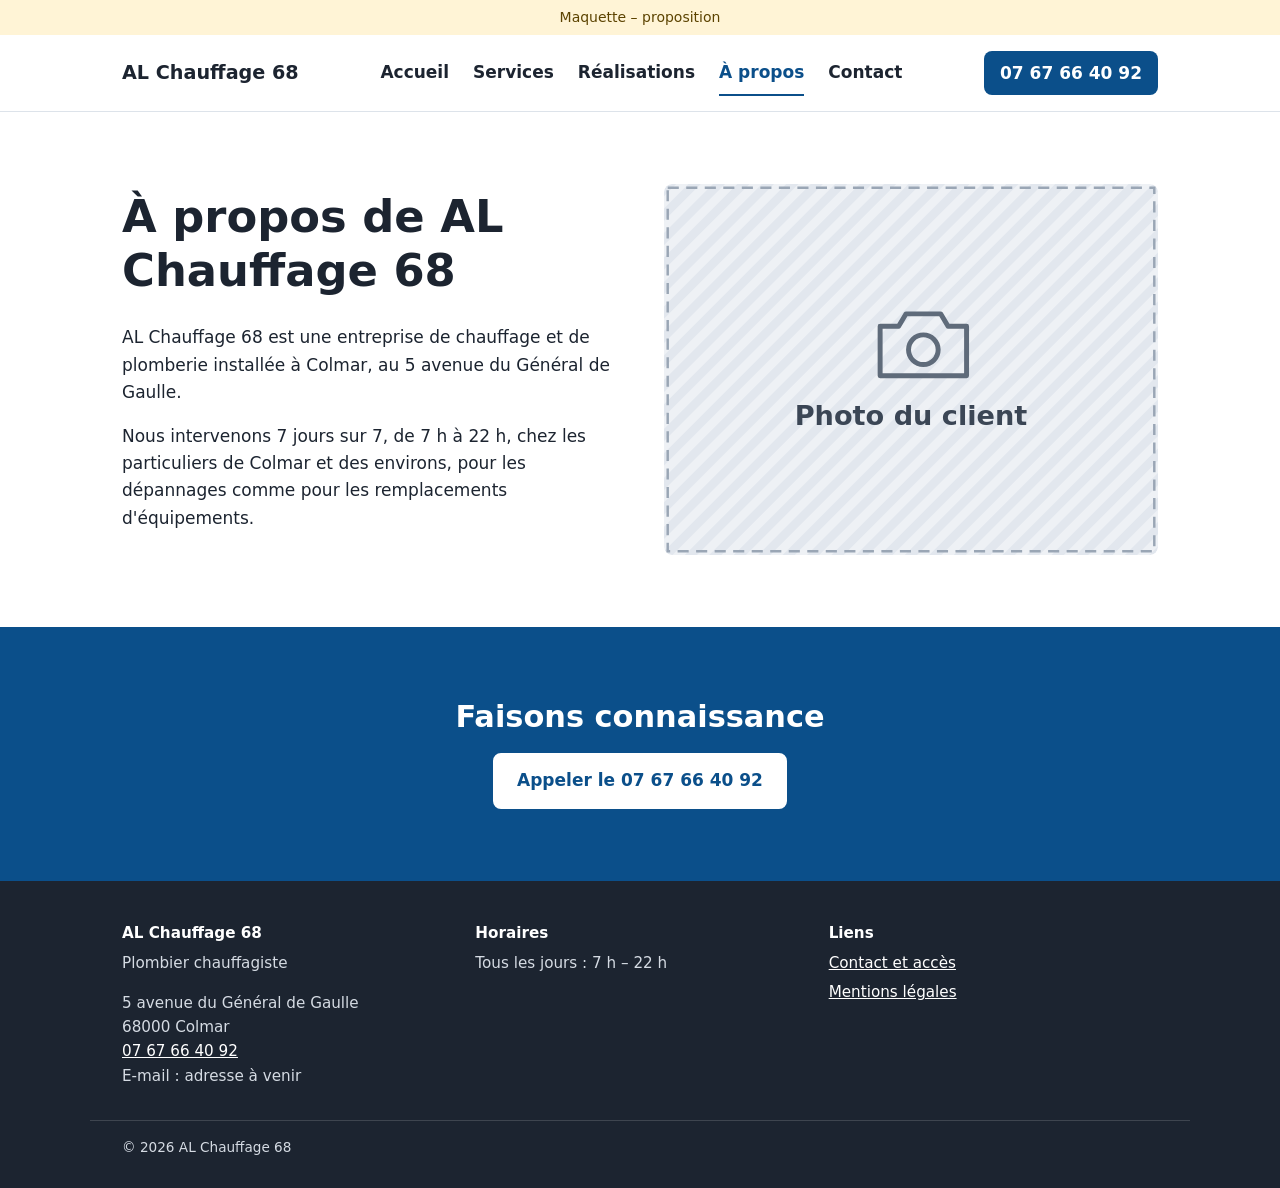
==== a-propos.html @ 12c37619 "Bouton devis par SMS" ====
<!DOCTYPE html>
<!--
  GABARIT DE BASE : la "coquille" commune à toutes les pages.

  generer.py remplace chaque variable écrite entre doubles accolades
  par la valeur du client (lue dans client.json), et insère le contenu
  propre à chaque page à la place de la variable "contenu".

  Attention : n'écris jamais de doubles accolades dans un commentaire,
  generer.py les remplacerait aussi.

  Les variables qui contiennent du HTML déjà prêt (menu, JSON-LD, contenu…)
  sont fabriquées par generer.py. Les autres sont du texte simple.
-->
<html lang="fr">
<head>
  <meta charset="utf-8">
  <meta name="viewport" content="width=device-width, initial-scale=1">

  <!-- Référencement : un titre et une description propres à chaque page -->
  <title>À propos – AL Chauffage 68, plombier chauffagiste à Colmar</title>
  <meta name="description" content="Découvrez AL Chauffage 68, plombier chauffagiste à Colmar : notre histoire, notre savoir-faire.">
  <!-- "index, follow" pour un vrai site, "noindex, nofollow" pour une maquette -->
  <meta name="robots" content="noindex, nofollow">
  <link rel="canonical" href="https://sneaqix.github.io/maquette-al-chauffage-68/a-propos.html">

  <!-- Open Graph : l'aperçu affiché quand on partage le lien (WhatsApp, Facebook…) -->
  <meta property="og:type" content="website">
  <meta property="og:locale" content="fr_FR">
  <meta property="og:site_name" content="AL Chauffage 68">
  <meta property="og:title" content="À propos – AL Chauffage 68, plombier chauffagiste à Colmar">
  <meta property="og:description" content="Découvrez AL Chauffage 68, plombier chauffagiste à Colmar : notre histoire, notre savoir-faire.">
  <meta property="og:url" content="https://sneaqix.github.io/maquette-al-chauffage-68/a-propos.html">
  <!-- Image de partage (JPG ou PNG) : absente si le client n'a pas encore de photo -->
  

  <meta name="theme-color" content="#0b4f8a">
  <link rel="icon" href="assets/img/favicon.svg" type="image/svg+xml">
  <!-- ?v=... : empreinte du fichier calculée par generer.py. Elle change dès que
       le fichier change, ce qui oblige le navigateur à recharger la nouvelle
       version au lieu de garder l'ancienne en mémoire (cache). -->
  <link rel="stylesheet" href="assets/css/style.css?v=5c63d22f">

  <!-- Les couleurs du client : elles remplacent celles par défaut de style.css -->
  <style>
    :root {
      --couleur-principale: #0b4f8a;
      --couleur-accent: #e8a317;
    }
  </style>

  <!-- Données structurées LocalBusiness : aident Google à comprendre
       qui est l'entreprise, où elle est et quand elle est ouverte -->
  <script type="application/ld+json">
{
  "@context": "https://schema.org",
  "@type": "Plumber",
  "@id": "https://sneaqix.github.io/maquette-al-chauffage-68/#entreprise",
  "name": "AL Chauffage 68",
  "description": "Dépannage plomberie, chauffe-eau et chauffage à Colmar, 7 jours sur 7 de 7 h à 22 h.",
  "url": "https://sneaqix.github.io/maquette-al-chauffage-68/",
  "telephone": "+33767664092",
  "address": {
    "@type": "PostalAddress",
    "streetAddress": "5 avenue du Général de Gaulle",
    "postalCode": "68000",
    "addressLocality": "Colmar",
    "addressCountry": "FR"
  },
  "openingHoursSpecification": [
    {
      "@type": "OpeningHoursSpecification",
      "dayOfWeek": [
        "Monday",
        "Tuesday",
        "Wednesday",
        "Thursday",
        "Friday",
        "Saturday",
        "Sunday"
      ],
      "opens": "07:00",
      "closes": "22:00"
    }
  ],
  "areaServed": [
    {
      "@type": "City",
      "name": "Colmar"
    },
    {
      "@type": "City",
      "name": "Horbourg-Wihr"
    },
    {
      "@type": "City",
      "name": "Wintzenheim"
    },
    {
      "@type": "City",
      "name": "Ingersheim"
    },
    {
      "@type": "City",
      "name": "Turckheim"
    },
    {
      "@type": "City",
      "name": "Sainte-Croix-en-Plaine"
    }
  ],
  "sameAs": [
    "https://maps.app.goo.gl/vkjFC9P3EUq2Zqzq7"
  ]
}
</script>

  <!-- Signale tout de suite au CSS que le JavaScript fonctionne (classe "js"),
       pour que le menu mobile soit replié dès l'affichage, sans clignotement -->
  <script>document.documentElement.classList.add('js');</script>
  <!-- defer : le script s'exécute une fois la page lue, sans la ralentir -->
  <script src="assets/js/main.js?v=c23f1b2f" defer></script>
</head>
<body>
  <!-- Lien d'évitement : permet aux utilisateurs de clavier ou de lecteur
       d'écran de sauter directement au contenu -->
  <a class="lien-evitement" href="#contenu">Aller au contenu</a>

  <!-- Bandeau "Maquette – proposition" (vide sur un vrai site) -->
  <p class="bandeau-maquette">Maquette – proposition</p>

  <header class="entete">
    <div class="conteneur entete__ligne">
      <a class="logo" href="index.html">AL Chauffage 68</a>

      <!-- Bouton ☰ du menu mobile. Affiché seulement si le JS fonctionne
           (voir ".js .menu-bouton" dans style.css) : sans JS, le menu reste
           simplement affiché en entier. -->
      <button class="menu-bouton" type="button" aria-expanded="false"
              aria-controls="menu">
        <span class="menu-bouton__icone" aria-hidden="true"></span>
        <span class="menu-bouton__texte">Menu</span>
      </button>

      <nav class="menu" id="menu" aria-label="Menu principal">
        <ul class="menu__liste">
<li><a class="menu__lien" href="index.html">Accueil</a></li>
<li><a class="menu__lien" href="services.html">Services</a></li>
<li><a class="menu__lien" href="realisations.html">Réalisations</a></li>
<li><a class="menu__lien" href="a-propos.html" aria-current="page">À propos</a></li>
<li><a class="menu__lien" href="contact.html">Contact</a></li>
</ul>
      </nav>

      <!-- Téléphone dans l'en-tête : visible sur grand écran -->
      <a class="entete__tel" href="tel:+33767664092">07 67 66 40 92</a>
    </div>
  </header>

  <main id="contenu">
    <!--
  PAGE À PROPOS (devient a-propos.html)
  La variable "a_propos_texte" : les paragraphes de présentation, fabriqués par
  generer.py à partir de la liste "a_propos" de client.json.
-->
<section class="section">
  <div class="conteneur a-propos__grille">
    <div>
      <h1>À propos de AL Chauffage 68</h1>
      <p>AL Chauffage 68 est une entreprise de chauffage et de plomberie installée à Colmar, au 5 avenue du Général de Gaulle.</p>
<p>Nous intervenons 7 jours sur 7, de 7 h à 22 h, chez les particuliers de Colmar et des environs, pour les dépannages comme pour les remplacements d&#x27;équipements.</p>
    </div>
    <div class="a-propos__photo">
      <figure class="photo-attente"><img class="photo" src="assets/img/attente.svg" alt="Image d'attente : L&#x27;équipe d&#x27;AL Chauffage 68 devant son véhicule" loading="lazy"></figure>
    </div>
  </div>
</section>

<section class="section section--appel">
  <div class="conteneur">
    <h2>Faisons connaissance</h2>
    <a class="bouton bouton--inverse" href="tel:+33767664092">Appeler le 07 67 66 40 92</a>
  </div>
</section>

  </main>

  <footer class="pied">
    <div class="conteneur pied__grille">
      <!-- Nom, adresse, téléphone : écrits EXACTEMENT comme partout ailleurs
           (même règle que sur la fiche Google, c'est important pour le SEO local) -->
      <div>
        <p class="pied__nom">AL Chauffage 68</p>
        <p>Plombier chauffagiste</p>
        <address>
          5 avenue du Général de Gaulle<br>
          68000 Colmar<br>
          <a href="tel:+33767664092">07 67 66 40 92</a><br>
          E-mail : adresse à venir<br>
        </address>
      </div>
      <div>
        <p class="pied__titre">Horaires</p>
        <p>Tous les jours : 7 h – 22 h</p>
      </div>
      <div>
        <p class="pied__titre">Liens</p>
        <ul class="pied__liens">
          <li><a href="contact.html">Contact et accès</a></li>
          <li><a href="mentions-legales.html">Mentions légales</a></li>
        </ul>
      </div>
    </div>
    <p class="conteneur pied__copyright">© 2026 AL Chauffage 68</p>
  </footer>

  <!-- Barre d'action fixe en bas de l'écran, sur téléphone uniquement -->
  <div class="barre-action">
    <a class="barre-action__bouton barre-action__bouton--appel" href="tel:+33767664092">
      <svg class="icone-appel" aria-hidden="true" viewBox="0 0 24 24" width="20" height="20"><path fill="currentColor" d="M6.6 10.8a15.1 15.1 0 0 0 6.6 6.6l2.2-2.2a1 1 0 0 1 1-.25 11.4 11.4 0 0 0 3.6.57 1 1 0 0 1 1 1V20a1 1 0 0 1-1 1A17 17 0 0 1 3 4a1 1 0 0 1 1-1h3.5a1 1 0 0 1 1 1c0 1.25.2 2.45.57 3.6a1 1 0 0 1-.25 1z"/></svg>
      Appeler
    </a>
    <a class="barre-action__bouton" href="https://www.google.com/maps/dir/?api=1&amp;destination=AL+Chauffage+68%2C+5+avenue+du+G%C3%A9n%C3%A9ral+de+Gaulle%2C+68000+Colmar" target="_blank" rel="noopener">
      <svg aria-hidden="true" viewBox="0 0 24 24" width="20" height="20"><path fill="currentColor" d="M12 2a7 7 0 0 0-7 7c0 5.25 7 13 7 13s7-7.75 7-13a7 7 0 0 0-7-7zm0 9.5A2.5 2.5 0 1 1 12 6.5a2.5 2.5 0 0 1 0 5z"/></svg>
      Itinéraire
    </a>
  </div>
</body>
</html>
---- assets/css/style.css ----
/* ==========================================================================
   STYLE DU MODÈLE ARTISAN
   --------------------------------------------------------------------------
   Écrit "mobile d'abord" : les règles de base sont pour le téléphone,
   les blocs @media (min-width: ...) ajoutent la mise en page grand écran.

   Sommaire :
     1. Variables (couleurs, espacements)
     2. Base (police, liens, images)
     3. Utilitaires (conteneur, sections, boutons)
     4. En-tête et menu
     5. Bandeau maquette
     6. Pages : accueil, services, réalisations, à propos, contact
     7. Pied de page
     8. Barre d'action mobile
     9. Grand écran
    10. Préférences de l'utilisateur (animations réduites)
    11. Animations discrètes
   ========================================================================== */


/* 1. VARIABLES ------------------------------------------------------------
   Les deux couleurs du client sont redéfinies dans le <head> de chaque page
   (voir base.html). Les valeurs ci-dessous ne servent que par défaut.
   Règle : le texte blanc doit rester lisible sur --couleur-principale
   (contraste d'au moins 4,5:1, vérifiable sur https://webaim.org/resources/contrastchecker/). */
:root {
  --couleur-principale: #0b4f8a;   /* boutons, liens, titres forts */
  --couleur-accent: #e8a317;       /* étoiles, petits détails */

  /* Teinte plus foncée calculée automatiquement (survol des boutons) */
  --couleur-principale-fonce: color-mix(in srgb, var(--couleur-principale) 80%, black);
  /* Fond très clair teinté de la couleur du client */
  --couleur-fond-teinte: color-mix(in srgb, var(--couleur-principale) 6%, white);

  --texte: #1c2430;
  --texte-doux: #4f5b6b;
  --fond: #ffffff;
  --bordure: #dde3ea;

  --rayon: 8px;
  --ombre: 0 1px 3px rgb(0 0 0 / 0.08), 0 4px 12px rgb(0 0 0 / 0.05);
  --largeur-max: 1100px;
  --espace: 1.25rem;               /* marge sur les côtés en mobile */
  --hauteur-barre-action: 64px;
}


/* 2. BASE ----------------------------------------------------------------- */
*,
*::before,
*::after {
  box-sizing: border-box;          /* la largeur inclut padding et bordure */
}

html {
  /* Polices du système : aucune police à télécharger, affichage immédiat */
  font-family: system-ui, -apple-system, "Segoe UI", Roboto, "Helvetica Neue", Arial, sans-serif;
  line-height: 1.6;
  color: var(--texte);
  background: var(--fond);
  -webkit-text-size-adjust: 100%;
}

body {
  margin: 0;
  font-size: 1.0625rem;            /* 17 px : confortable sur téléphone */
  /* Place pour la barre d'action fixe en bas (mobile) */
  padding-bottom: var(--hauteur-barre-action);
}

h1, h2, h3 {
  line-height: 1.2;
  margin: 0 0 0.6em;
  color: var(--texte);
}
h1 { font-size: clamp(1.9rem, 6vw, 2.8rem); }
h2 { font-size: clamp(1.45rem, 4vw, 1.9rem); }
h3 { font-size: 1.2rem; }

p { margin: 0 0 1em; }

a { color: var(--couleur-principale); }
a:hover { color: var(--couleur-principale-fonce); }

img {
  max-width: 100%;
  height: auto;
  display: block;
}

address { font-style: normal; }

/* Texte caché à l'écran mais lu par les lecteurs d'écran
   (ex. : la légende du tableau des horaires) */
.visuellement-cache {
  position: absolute;
  width: 1px;
  height: 1px;
  overflow: hidden;
  clip-path: inset(50%);
  white-space: nowrap;
}

/* L'attribut hidden doit toujours cacher, même si une classe dit display: flex */
[hidden] { display: none !important; }

/* Contour bien visible quand on navigue au clavier (accessibilité).
   Foncé sur fond clair, blanc sur fond foncé : il doit contraster
   d'au moins 3:1 avec le fond (l'orange d'accent ne fait que 2,2:1 sur blanc). */
:focus-visible {
  outline: 3px solid var(--texte);
  outline-offset: 2px;
}
.pied :focus-visible,
.section--appel :focus-visible { outline-color: #fff; }

/* Lien "Aller au contenu" : caché, il apparaît quand on y arrive au clavier */
.lien-evitement {
  position: absolute;
  left: 0.5rem;
  top: -100px;
  z-index: 100;
  padding: 0.6rem 1rem;
  background: var(--texte);
  color: #fff;
  border-radius: var(--rayon);
}
.lien-evitement:focus { top: 0.5rem; color: #fff; }


/* 3. UTILITAIRES ---------------------------------------------------------- */
.conteneur {
  width: 100%;
  max-width: var(--largeur-max);
  margin-inline: auto;
  padding-inline: var(--espace);
}
.conteneur--etroit { max-width: 760px; }

.section { padding-block: 3rem; }
.section--fond { background: var(--couleur-fond-teinte); }

/* Section d'appel final : fond de la couleur du client, texte blanc */
.section--appel {
  background: var(--couleur-principale);
  color: #fff;
  text-align: center;
}
.section--appel h2 { color: #fff; }

.intro {
  font-size: 1.125rem;
  color: var(--texte-doux);
  max-width: 65ch;
}

.surtitre {
  margin-bottom: 0.4rem;
  font-weight: 700;
  font-size: 0.95rem;
  letter-spacing: 0.04em;
  text-transform: uppercase;
  color: var(--couleur-principale);
}

.lien-fleche {
  font-weight: 600;
  text-decoration: none;
}
.lien-fleche::after { content: " →"; }
.lien-fleche:hover { text-decoration: underline; }

/* Boutons : au moins 48 px de haut pour être faciles à toucher du doigt */
.boutons {
  display: flex;
  flex-wrap: wrap;
  gap: 0.75rem;
  margin-top: 1.5rem;
}
.bouton {
  display: inline-flex;
  align-items: center;
  justify-content: center;
  min-height: 48px;
  padding: 0.75rem 1.4rem;
  border: 2px solid var(--couleur-principale);
  border-radius: var(--rayon);
  font: inherit;
  font-weight: 700;
  text-decoration: none;
  text-align: center;
  cursor: pointer;
}
.bouton--principal {
  background: var(--couleur-principale);
  color: #fff;
}
.bouton--principal:hover {
  background: var(--couleur-principale-fonce);
  border-color: var(--couleur-principale-fonce);
  color: #fff;
}
.bouton--secondaire {
  background: #fff;
  color: var(--couleur-principale);
}
.bouton--secondaire:hover { background: var(--couleur-fond-teinte); }
/* Bouton blanc sur fond coloré (section d'appel) */
.bouton--inverse {
  background: #fff;
  border-color: #fff;
  color: var(--couleur-principale);
}
.bouton--inverse:hover { background: var(--couleur-fond-teinte); color: var(--couleur-principale-fonce); }

/* Boutons réservés à un type d'écran (le passage se fait à 900 px, voir section 9) :
   --mobile : seulement téléphone/tablette (ex. SMS : un lien sms: n'ouvre rien sur ordinateur)
   --grand-ecran : seulement ordinateur */
.bouton--grand-ecran { display: none; }

/* Boutons empilés (page Contact) : même largeur, l'un sous l'autre */
.boutons--colonne {
  flex-direction: column;
  align-items: flex-start;
  margin: 0 0 1rem;
}

/* Bouton pas encore utilisable (maquette : e-mail "adresse à venir") */
.bouton--inactif {
  border-style: dashed;
  color: var(--texte-doux);
  border-color: var(--texte-doux);
  cursor: not-allowed;
}
.bouton--inactif:hover { background: #fff; }

/* Image d'attente "Photo du client" (maquette) */
.photo-attente {
  margin: 0;
  border-radius: var(--rayon);
  overflow: hidden;
}

/* Toutes les photos du site : coins arrondis, recadrage propre */
.photo {
  width: 100%;
  border-radius: var(--rayon);
  object-fit: cover;
  aspect-ratio: 4 / 3;
}


/* 4. EN-TÊTE ET MENU ------------------------------------------------------ */
.entete {
  position: sticky;                /* reste en haut pendant le défilement */
  top: 0;
  z-index: 50;
  background: var(--fond);
  border-bottom: 1px solid var(--bordure);
}
.entete__ligne {
  display: flex;
  flex-wrap: wrap;
  align-items: center;
  justify-content: space-between;
  gap: 0.5rem;
  min-height: 64px;
}

.logo {
  font-weight: 800;
  font-size: 1.2rem;
  color: var(--texte);
  text-decoration: none;
}

/* Bouton ☰ : trois barres dessinées en CSS.
   Caché par défaut, il n'apparaît que si le JS fonctionne (classe "js"). */
.menu-bouton { display: none; }
.js .menu-bouton {
  display: inline-flex;
  align-items: center;
  gap: 0.5rem;
  min-height: 44px;
  padding: 0.5rem 0.8rem;
  border: 1px solid var(--bordure);
  border-radius: var(--rayon);
  background: #fff;
  font: inherit;
  font-weight: 600;
  color: var(--texte);
  cursor: pointer;
}
.menu-bouton__icone,
.menu-bouton__icone::before,
.menu-bouton__icone::after {
  display: block;
  width: 18px;
  height: 2px;
  background: currentColor;
  position: relative;
}
.menu-bouton__icone::before,
.menu-bouton__icone::after { content: ""; position: absolute; }
.menu-bouton__icone::before { top: -6px; }
.menu-bouton__icone::after { top: 6px; }

/* Le menu prend toute la largeur sous la ligne du logo (mobile) */
.menu { width: 100%; }
.menu__liste {
  list-style: none;
  margin: 0;
  padding: 0 0 0.75rem;
}
.menu__lien {
  display: block;
  padding: 0.75rem 0.25rem;
  border-bottom: 1px solid var(--bordure);
  color: var(--texte);
  font-weight: 600;
  text-decoration: none;
}
/* Page en cours : aria-current="page" est ajouté par generer.py */
.menu__lien[aria-current="page"] { color: var(--couleur-principale); }

/* Quand le JS est actif (classe "js" sur <html>), le menu est replié
   par défaut sur mobile et s'ouvre avec le bouton ☰. */
.js .menu { display: none; }
.js .menu.est-ouvert { display: block; }

/* Le numéro dans l'en-tête n'apparaît que sur grand écran
   (sur mobile, la barre d'action du bas suffit) */
.entete__tel { display: none; }


/* 5. BANDEAU MAQUETTE ----------------------------------------------------- */
.bandeau-maquette {
  margin: 0;
  padding: 0.4rem var(--espace);
  background: #fff4d6;
  color: #5c4300;
  font-size: 0.875rem;
  text-align: center;
}


/* 6. PAGES ---------------------------------------------------------------- */

/* --- Accueil --- */
.accueil-hero {
  padding-block: 2.25rem 3rem;
  background: var(--couleur-fond-teinte);
}
.accroche {
  font-size: 1.15rem;
  color: var(--texte-doux);
  max-width: 40ch;
}
.accueil-hero__photo { margin-top: 2rem; }

/* Note Google : "★ Noté 5,0 sur Google (228 avis)" */
.note-google {
  display: inline-flex;
  align-items: center;
  gap: 0.4rem;
  margin: 0;
  font-weight: 600;
}
.note-google__etoiles { color: var(--couleur-accent); letter-spacing: 0.05em; }

/* Grilles de cartes (services, atouts) : 1 colonne en mobile */
.grille-cartes {
  display: grid;
  gap: 1rem;
  margin: 1.5rem 0;
  padding: 0;
  list-style: none;
}
.carte-service {
  padding: 1.25rem;
  background: #fff;
  border: 1px solid var(--bordure);
  border-radius: var(--rayon);
  box-shadow: var(--ombre);
}
.carte-service p:last-child { margin-bottom: 0; }
.carte-service .photo,
.carte-service .photo-attente { margin-bottom: 1rem; }

/* Liste des atouts avec une coche */
.atouts {
  display: grid;
  gap: 1rem;
  margin: 1.5rem 0 0;
  padding: 0;
  list-style: none;
}
.atouts li {
  position: relative;
  padding-left: 2rem;
}
.atouts li::before {
  content: "✓";
  position: absolute;
  left: 0;
  top: 0;
  font-weight: 800;
  color: var(--couleur-principale);
}

/* Avis Google choisis à la main : 1 colonne en mobile, 2 ou 3 sur grand écran */
.avis {
  display: grid;
  gap: 1rem;
  margin: 1.5rem 0;
  padding: 0;
  list-style: none;
}
.avis-carte figure {
  height: 100%;
  margin: 0;
  padding: 1.25rem;
  background: #fff;
  border: 1px solid var(--bordure);
  border-radius: var(--rayon);
  box-shadow: var(--ombre);
}
.avis-carte__etoiles {
  margin-bottom: 0.5rem;
  color: var(--couleur-accent);
  letter-spacing: 0.1em;
}
.avis-carte blockquote { margin: 0 0 0.75rem; }
.avis-carte blockquote p { margin: 0; }

/* "Lire la suite" : texte coupé à 4 lignes, seulement si le JS fonctionne
   (sans JS, pas de bouton pour déplier : le texte reste donc entier).
   Le texte complet reste dans la page : lecteurs d'écran et Google le lisent. */
.js .avis-carte__texte {
  display: -webkit-box;
  -webkit-box-orient: vertical;
  -webkit-line-clamp: 4;
  line-clamp: 4;
  overflow: hidden;
}
.js .avis-carte__texte.est-deplie {
  display: block;
  overflow: visible;
}
.avis-carte__suite {
  min-height: 44px;              /* assez grand pour le doigt */
  margin: -0.5rem 0 0.5rem;      /* remonte vers le texte qu'il déplie */
  padding: 0;
  border: 0;
  background: none;
  font: inherit;
  font-weight: 600;
  color: var(--couleur-principale);
  text-decoration: underline;
  cursor: pointer;
}
.avis-carte__suite:hover { color: var(--couleur-principale-fonce); }
.avis-carte figcaption { font-weight: 700; }
.avis-carte__source { font-weight: 400; color: var(--texte-doux); }

/* Communes de la zone d'intervention, en "étiquettes" */
.zone {
  display: flex;
  flex-wrap: wrap;
  gap: 0.5rem;
  margin: 1rem 0 0;
  padding: 0;
  list-style: none;
}
.zone li {
  padding: 0.3rem 0.8rem;
  border: 1px solid var(--bordure);
  border-radius: 999px;
  background: #fff;
}

/* --- Réalisations : galerie --- */
.galerie {
  display: grid;
  gap: 1rem;
  margin: 1.5rem 0 0;
  padding: 0;
  list-style: none;
}
.galerie figure { margin: 0; }
/* Cadre de chaque photo : coupe ce qui dépasse quand elle zoome au survol */
.galerie__cadre {
  overflow: hidden;
  border-radius: var(--rayon);
}
.galerie figcaption {
  margin-top: 0.4rem;
  font-size: 0.95rem;
  color: var(--texte-doux);
}

/* --- À propos --- */
.a-propos__photo { margin-top: 1.5rem; }

/* --- Contact --- */
.contact__grille {
  display: grid;
  gap: 1rem;
  margin-top: 1.5rem;
}
.carte-info {
  padding: 1.25rem;
  border: 1px solid var(--bordure);
  border-radius: var(--rayon);
}
.carte-info address { margin: 1rem 0; }

/* Tableau des horaires */
.horaires {
  width: 100%;
  border-collapse: collapse;
}
.horaires th,
.horaires td {
  padding: 0.45rem 0;
  border-bottom: 1px solid var(--bordure);
  text-align: left;
}
.horaires th { font-weight: 600; padding-right: 1rem; }

/* Encadré de la carte, remplacé par l'iframe Google Maps après le clic */
.carte {
  display: flex;
  flex-direction: column;
  align-items: center;
  justify-content: center;
  gap: 1rem;
  min-height: 300px;
  margin-top: 1.5rem;
  padding: 1.5rem;
  border-radius: var(--rayon);
  background: var(--couleur-fond-teinte);
  text-align: center;
}
.carte__texte {
  max-width: 45ch;
  margin: 0;
  font-size: 0.95rem;
  color: var(--texte-doux);
}
.carte iframe {
  width: 100%;
  height: 400px;
  border: 0;
  border-radius: var(--rayon);
}
.carte.est-chargee { padding: 0; }

/* --- Mentions légales --- */
.texte-long h2 { margin-top: 2rem; font-size: 1.3rem; }


/* 7. PIED DE PAGE --------------------------------------------------------- */
.pied {
  padding-block: 2.5rem 1rem;
  background: #1c2430;
  color: #d5dbe3;
  font-size: 0.95rem;
}
.pied a { color: #fff; }
.pied__grille {
  display: grid;
  gap: 1.5rem;
}
.pied__nom,
.pied__titre {
  margin-bottom: 0.4rem;
  font-weight: 700;
  color: #fff;
}
.pied__liens {
  margin: 0;
  padding: 0;
  list-style: none;
}
.pied__liens li { margin-bottom: 0.3rem; }
.pied__copyright {
  margin-top: 2rem;
  padding-top: 1rem;
  border-top: 1px solid rgb(255 255 255 / 0.15);
  font-size: 0.85rem;
}


/* 8. BARRE D'ACTION MOBILE ------------------------------------------------ */
.barre-action {
  position: fixed;
  left: 0;
  right: 0;
  bottom: 0;
  z-index: 60;
  display: grid;
  grid-template-columns: 2fr 1fr;  /* "Appeler" plus large que "Itinéraire" */
  gap: 0.5rem;
  height: var(--hauteur-barre-action);
  padding: 0.5rem;
  /* Marge pour la barre système des iPhone récents */
  padding-bottom: calc(0.5rem + env(safe-area-inset-bottom));
  background: #fff;
  border-top: 1px solid var(--bordure);
  box-shadow: 0 -2px 10px rgb(0 0 0 / 0.08);
}
.barre-action__bouton {
  display: flex;
  align-items: center;
  justify-content: center;
  gap: 0.5rem;
  border: 2px solid var(--couleur-principale);
  border-radius: var(--rayon);
  font-weight: 700;
  text-decoration: none;
  color: var(--couleur-principale);
  background: #fff;
}
.barre-action__bouton--appel {
  background: var(--couleur-principale);
  color: #fff;
}
.barre-action__bouton--appel:hover { color: #fff; }


/* 9. GRAND ÉCRAN ---------------------------------------------------------- */

/* Tablette et plus (à partir de 640 px) : grilles sur 2 colonnes */
@media (min-width: 640px) {
  .grille-cartes,
  .atouts,
  .avis,
  .galerie,
  .contact__grille { grid-template-columns: repeat(2, 1fr); }
  .pied__grille { grid-template-columns: repeat(3, 1fr); }
}

/* Ordinateur (à partir de 900 px) : menu en ligne, plus de barre d'action */
@media (min-width: 900px) {
  :root { --espace: 2rem; }

  body { padding-bottom: 0; }
  .barre-action { display: none; }

  /* Boutons réservés à un type d'écran (voir section 3) */
  .bouton--mobile { display: none; }
  .bouton--grand-ecran { display: inline-flex; }

  .section { padding-block: 4.5rem; }

  /* Le menu s'affiche toujours en ligne, le bouton ☰ disparaît */
  .entete__ligne { flex-wrap: nowrap; min-height: 76px; }
  .js .menu-bouton { display: none; }
  .menu,
  .js .menu { display: block; width: auto; }
  .menu__liste { display: flex; gap: 1.5rem; padding: 0; }
  .menu__lien { padding: 0.5rem 0; border-bottom: 2px solid transparent; }
  .menu__lien:hover,
  .menu__lien[aria-current="page"] { border-bottom-color: var(--couleur-principale); }

  .entete__tel {
    display: inline-flex;
    align-items: center;
    min-height: 44px;
    padding: 0.5rem 1rem;
    border-radius: var(--rayon);
    background: var(--couleur-principale);
    color: #fff;
    font-weight: 700;
    text-decoration: none;
    white-space: nowrap;
  }
  .entete__tel:hover { background: var(--couleur-principale-fonce); color: #fff; }

  /* Accueil et À propos : texte à gauche, photo à droite */
  .accueil-hero { padding-block: 4.5rem; }
  .accueil-hero__grille,
  .a-propos__grille {
    display: grid;
    grid-template-columns: 1fr 1fr;
    gap: 3rem;
    align-items: center;
  }
  .accueil-hero__photo,
  .a-propos__photo { margin-top: 0; }

  .grille-cartes,
  .galerie { grid-template-columns: repeat(3, 1fr); }
  /* Avis : autant de colonnes que possible (au moins 240 px chacune),
     donc 4 avis = 4 colonnes sur une seule ligne */
  .avis { grid-template-columns: repeat(auto-fit, minmax(240px, 1fr)); }
}


/* 10. PRÉFÉRENCES DE L'UTILISATEUR ---------------------------------------- */
/* Si le visiteur a demandé moins d'animations dans son système */
@media (prefers-reduced-motion: reduce) {
  * { scroll-behavior: auto !important; transition: none !important; }
}


/* 11. ANIMATIONS DISCRÈTES ------------------------------------------------
   Toutes dans ce bloc : elles n'existent QUE si le visiteur n'a pas demandé
   "réduire les animations" dans les réglages de son téléphone/ordinateur.
   Courtes (moins de 0,6 s), jamais en boucle, rien n'est caché sans JS. */
@media (prefers-reduced-motion: no-preference) {

  /* --- Boutons qui s'enfoncent au clic / au toucher --- */
  .bouton,
  .barre-action__bouton,
  .entete__tel {
    transition: background-color 0.2s, border-color 0.2s, color 0.2s, transform 0.1s;
  }
  .bouton:active,
  .barre-action__bouton:active,
  .entete__tel:active { transform: translateY(1px); }
  .bouton--inactif:active { transform: none; }

  /* --- Survol à la souris uniquement ("hover: hover" exclut les écrans tactiles) --- */
  @media (hover: hover) {
    /* Cartes qui se soulèvent */
    .carte-service,
    .avis-carte figure {
      transition: transform 0.2s ease-out, box-shadow 0.2s ease-out;
    }
    .carte-service:hover,
    .avis-carte figure:hover {
      transform: translateY(-3px);
      box-shadow: 0 2px 6px rgb(0 0 0 / 0.08), 0 10px 24px rgb(0 0 0 / 0.08);
    }

    /* Photos de la galerie qui zooment de 3 % dans leur cadre */
    .galerie .photo { transition: transform 0.4s ease-out; }
    .galerie li:hover .photo { transform: scale(1.03); }
  }

  /* --- Étoiles de la note Google qui s'allument une par une --- */
  .note-google__etoiles .etoile {
    display: inline-block;
    animation: etoile-allumer 0.3s ease-out both;
  }
  .note-google__etoiles .etoile:nth-child(2) { animation-delay: 0.1s; }
  .note-google__etoiles .etoile:nth-child(3) { animation-delay: 0.2s; }
  .note-google__etoiles .etoile:nth-child(4) { animation-delay: 0.3s; }
  .note-google__etoiles .etoile:nth-child(5) { animation-delay: 0.4s; }

  @keyframes etoile-allumer {
    from { color: var(--bordure); transform: scale(0.6); }
    to   { color: var(--couleur-accent); transform: scale(1); }
  }

  /* --- Téléphone qui "sonne" une seule fois, 2 s après l'ouverture --- */
  .icone-appel {
    transform-origin: 50% 50%;
    animation: telephone-sonner 0.6s ease-in-out 2s 1;
  }
  @keyframes telephone-sonner {
    0%, 100% { transform: rotate(0); }
    20%, 60% { transform: rotate(-14deg); }
    40%, 80% { transform: rotate(14deg); }
  }

  /* --- Menu mobile qui se déroule doucement --- */
  .js .menu.est-ouvert { animation: menu-derouler 0.25s ease-out; }
  @keyframes menu-derouler {
    from { opacity: 0; transform: translateY(-8px); }
    to   { opacity: 1; transform: translateY(0); }
  }

  /* --- Titres de section qui apparaissent au défilement ---
     main.js ajoute la classe "apparition" (titres pas encore à l'écran),
     puis "est-visible" quand on arrive dessus. Sans JS : rien n'est caché. */
  .apparition {
    opacity: 0;
    transform: translateY(12px);
    transition: opacity 0.5s ease-out, transform 0.5s ease-out;
  }
  .apparition.est-visible {
    opacity: 1;
    transform: none;
  }
}
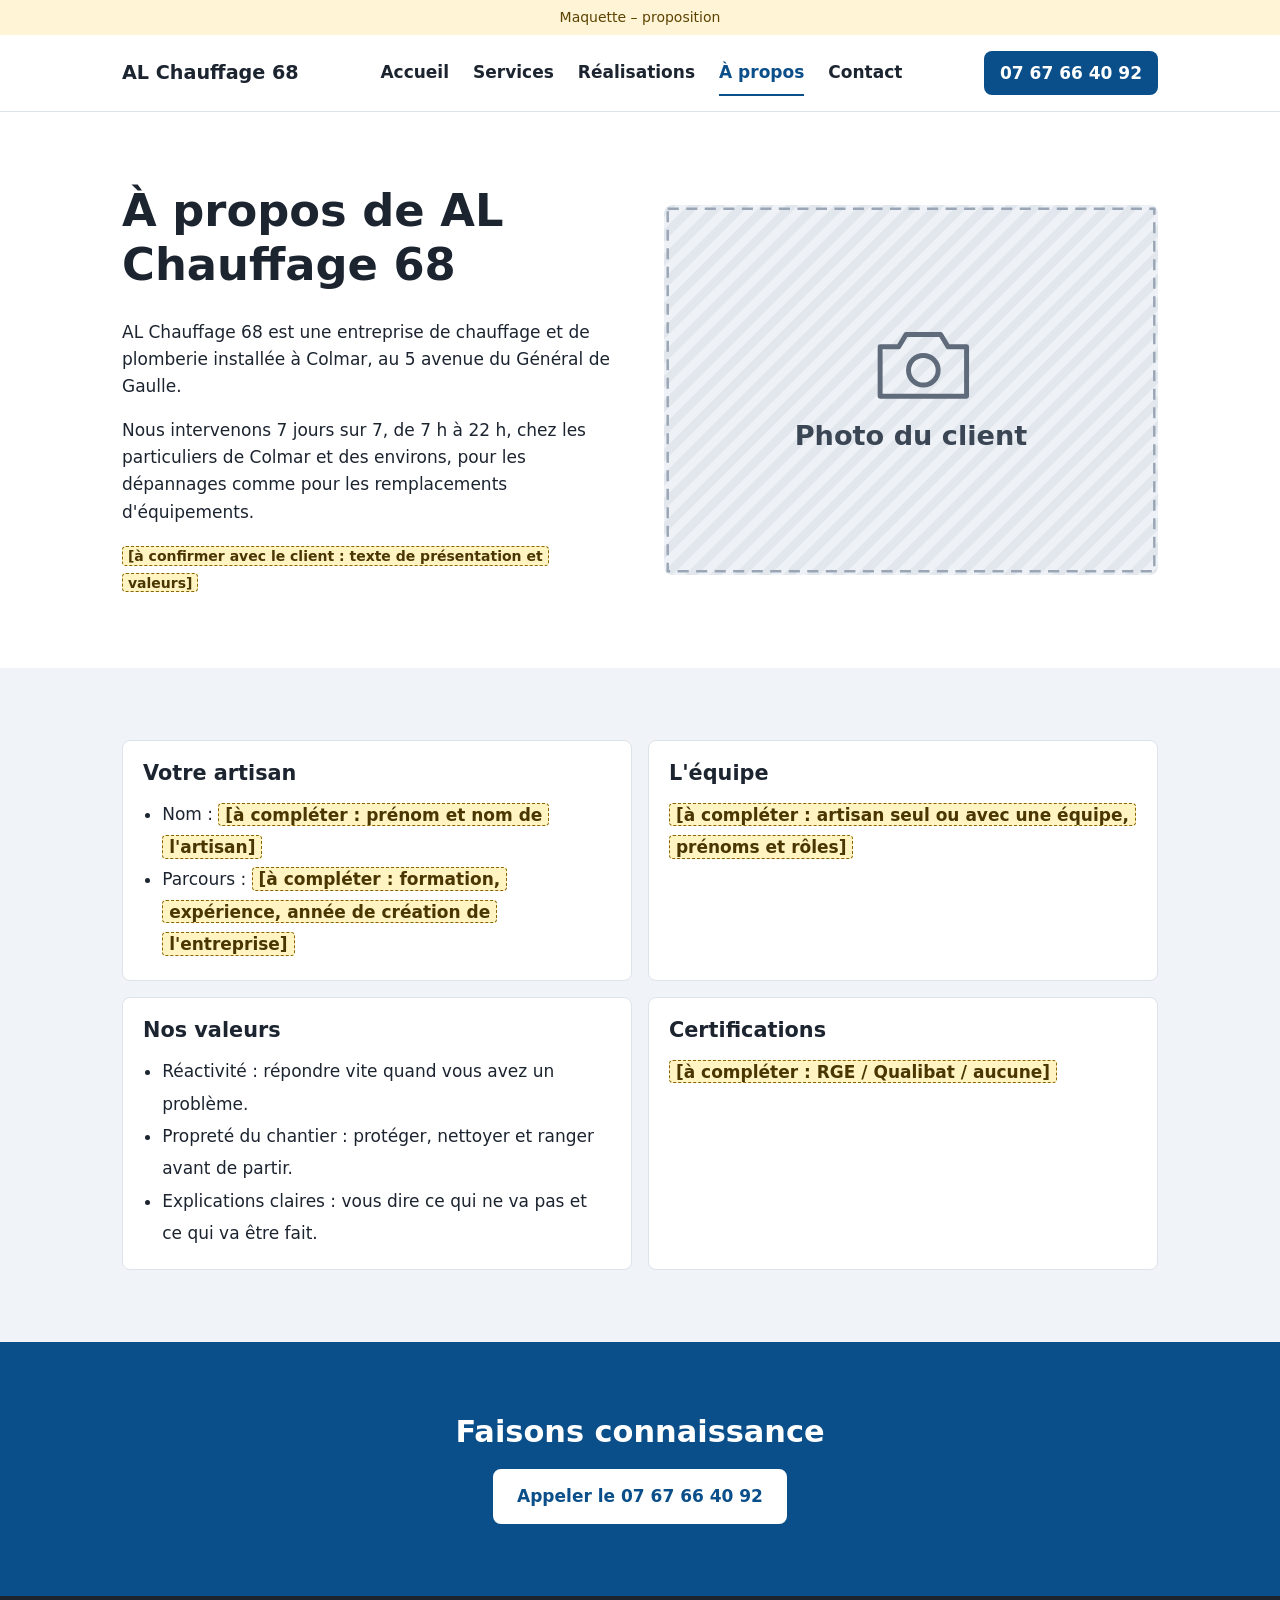
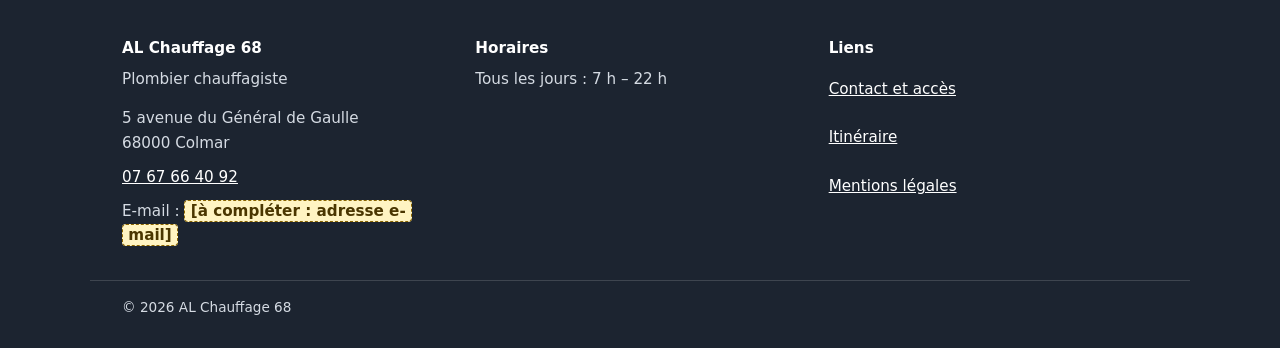
==== commit 3e38e3d8: "Refonte : devis SMS, formulaire de démonstration, confiance, FAQ, tarifs, référencement Co-Authored-" ====
--- a/a-propos.html
+++ b/a-propos.html
@@ -32,14 +32,17 @@
   <meta property="og:description" content="Découvrez AL Chauffage 68, plombier chauffagiste à Colmar : notre histoire, notre savoir-faire.">
   <meta property="og:url" content="https://sneaqix.github.io/maquette-al-chauffage-68/a-propos.html">
   <!-- Image de partage (JPG ou PNG) : absente si le client n'a pas encore de photo -->
-  
+  <meta property="og:image" content="https://sneaqix.github.io/maquette-al-chauffage-68/assets/img/partage.png">
+  <meta property="og:image:width" content="1200">
+  <meta property="og:image:height" content="630">
+  <meta property="og:image:alt" content="Visuel d'attente : photo du client à venir">
 
   <meta name="theme-color" content="#0b4f8a">
   <link rel="icon" href="assets/img/favicon.svg" type="image/svg+xml">
   <!-- ?v=... : empreinte du fichier calculée par generer.py. Elle change dès que
        le fichier change, ce qui oblige le navigateur à recharger la nouvelle
        version au lieu de garder l'ancienne en mémoire (cache). -->
-  <link rel="stylesheet" href="assets/css/style.css?v=5c63d22f">
+  <link rel="stylesheet" href="assets/css/style.css?v=c45af33d">
 
   <!-- Les couleurs du client : elles remplacent celles par défaut de style.css -->
   <style>
@@ -49,77 +52,15 @@
     }
   </style>
 
-  <!-- Données structurées LocalBusiness : aident Google à comprendre
+  <!-- Données structurées LocalBusiness (accueil seulement) : aident Google à comprendre
        qui est l'entreprise, où elle est et quand elle est ouverte -->
-  <script type="application/ld+json">
-{
-  "@context": "https://schema.org",
-  "@type": "Plumber",
-  "@id": "https://sneaqix.github.io/maquette-al-chauffage-68/#entreprise",
-  "name": "AL Chauffage 68",
-  "description": "Dépannage plomberie, chauffe-eau et chauffage à Colmar, 7 jours sur 7 de 7 h à 22 h.",
-  "url": "https://sneaqix.github.io/maquette-al-chauffage-68/",
-  "telephone": "+33767664092",
-  "address": {
-    "@type": "PostalAddress",
-    "streetAddress": "5 avenue du Général de Gaulle",
-    "postalCode": "68000",
-    "addressLocality": "Colmar",
-    "addressCountry": "FR"
-  },
-  "openingHoursSpecification": [
-    {
-      "@type": "OpeningHoursSpecification",
-      "dayOfWeek": [
-        "Monday",
-        "Tuesday",
-        "Wednesday",
-        "Thursday",
-        "Friday",
-        "Saturday",
-        "Sunday"
-      ],
-      "opens": "07:00",
-      "closes": "22:00"
-    }
-  ],
-  "areaServed": [
-    {
-      "@type": "City",
-      "name": "Colmar"
-    },
-    {
-      "@type": "City",
-      "name": "Horbourg-Wihr"
-    },
-    {
-      "@type": "City",
-      "name": "Wintzenheim"
-    },
-    {
-      "@type": "City",
-      "name": "Ingersheim"
-    },
-    {
-      "@type": "City",
-      "name": "Turckheim"
-    },
-    {
-      "@type": "City",
-      "name": "Sainte-Croix-en-Plaine"
-    }
-  ],
-  "sameAs": [
-    "https://maps.app.goo.gl/vkjFC9P3EUq2Zqzq7"
-  ]
-}
-</script>
+  
 
   <!-- Signale tout de suite au CSS que le JavaScript fonctionne (classe "js"),
        pour que le menu mobile soit replié dès l'affichage, sans clignotement -->
   <script>document.documentElement.classList.add('js');</script>
   <!-- defer : le script s'exécute une fois la page lue, sans la ralentir -->
-  <script src="assets/js/main.js?v=c23f1b2f" defer></script>
+  <script src="assets/js/main.js?v=b04b1072" defer></script>
 </head>
 <body>
   <!-- Lien d'évitement : permet aux utilisateurs de clavier ou de lecteur
@@ -144,11 +85,11 @@
 
       <nav class="menu" id="menu" aria-label="Menu principal">
         <ul class="menu__liste">
-<li><a class="menu__lien" href="index.html">Accueil</a></li>
-<li><a class="menu__lien" href="services.html">Services</a></li>
-<li><a class="menu__lien" href="realisations.html">Réalisations</a></li>
-<li><a class="menu__lien" href="a-propos.html" aria-current="page">À propos</a></li>
-<li><a class="menu__lien" href="contact.html">Contact</a></li>
+<li><a class="menu__lien" href="index.html"><svg class="menu__icone" aria-hidden="true" viewBox="0 0 24 24" width="22" height="22" fill="none" stroke="currentColor" stroke-width="2" stroke-linecap="round" stroke-linejoin="round"><path d="M3 11l9-8 9 8M5 9.5V21h5v-6h4v6h5V9.5"/></svg>Accueil</a></li>
+<li><a class="menu__lien" href="services.html"><svg class="menu__icone" aria-hidden="true" viewBox="0 0 24 24" width="22" height="22" fill="none" stroke="currentColor" stroke-width="2" stroke-linecap="round" stroke-linejoin="round"><path d="M14.7 6.3a1 1 0 0 0 0 1.4l1.6 1.6a1 1 0 0 0 1.4 0l3.8-3.8a6 6 0 0 1-8 8l-6.9 6.9a2.1 2.1 0 0 1-3-3l6.9-6.9a6 6 0 0 1 8-8z"/></svg>Services</a></li>
+<li><a class="menu__lien" href="realisations.html"><svg class="menu__icone" aria-hidden="true" viewBox="0 0 24 24" width="22" height="22" fill="none" stroke="currentColor" stroke-width="2" stroke-linecap="round" stroke-linejoin="round"><path d="M4 4h16v16H4zM4 17l5-5 4 4 3-3 4 4M14 8.5a1.5 1.5 0 1 0 3 0a1.5 1.5 0 1 0-3 0"/></svg>Réalisations</a></li>
+<li><a class="menu__lien" href="a-propos.html" aria-current="page"><svg class="menu__icone" aria-hidden="true" viewBox="0 0 24 24" width="22" height="22" fill="none" stroke="currentColor" stroke-width="2" stroke-linecap="round" stroke-linejoin="round"><path d="M8 8a4 4 0 1 0 8 0a4 4 0 1 0-8 0M4 21a8 7 0 0 1 16 0"/></svg>À propos</a></li>
+<li><a class="menu__lien" href="contact.html"><svg class="menu__icone" aria-hidden="true" viewBox="0 0 24 24" width="22" height="22" fill="none" stroke="currentColor" stroke-width="2" stroke-linecap="round" stroke-linejoin="round"><path d="M3 5h18v14H3zM3 6l9 7 9-7"/></svg>Contact</a></li>
 </ul>
       </nav>
 
@@ -169,11 +110,21 @@
       <h1>À propos de AL Chauffage 68</h1>
       <p>AL Chauffage 68 est une entreprise de chauffage et de plomberie installée à Colmar, au 5 avenue du Général de Gaulle.</p>
 <p>Nous intervenons 7 jours sur 7, de 7 h à 22 h, chez les particuliers de Colmar et des environs, pour les dépannages comme pour les remplacements d&#x27;équipements.</p>
+      <p class="note-client"><span class="a-completer">[à confirmer avec le client : texte de présentation et valeurs]</span></p>
     </div>
     <div class="a-propos__photo">
       <figure class="photo-attente"><img class="photo" src="assets/img/attente.svg" alt="Image d'attente : L&#x27;équipe d&#x27;AL Chauffage 68 devant son véhicule" loading="lazy"></figure>
     </div>
   </div>
+</section>
+
+<section class="section section--fond">
+<div class="conteneur a-propos__sections">
+<div class="carte-info"><h2>Votre artisan</h2><ul><li>Nom : <span class="a-completer">[à compléter : prénom et nom de l&#x27;artisan]</span></li><li>Parcours : <span class="a-completer">[à compléter : formation, expérience, année de création de l&#x27;entreprise]</span></li></ul></div>
+<div class="carte-info"><h2>L&#x27;équipe</h2><p><span class="a-completer">[à compléter : artisan seul ou avec une équipe, prénoms et rôles]</span></p></div>
+<div class="carte-info"><h2>Nos valeurs</h2><ul><li>Réactivité : répondre vite quand vous avez un problème.</li><li>Propreté du chantier : protéger, nettoyer et ranger avant de partir.</li><li>Explications claires : vous dire ce qui ne va pas et ce qui va être fait.</li></ul></div>
+<div class="carte-info"><h2>Certifications</h2><p><span class="a-completer">[à compléter : RGE / Qualibat / aucune]</span></p></div>
+</div>
 </section>
 
 <section class="section section--appel">
@@ -196,7 +147,7 @@
           5 avenue du Général de Gaulle<br>
           68000 Colmar<br>
           <a href="tel:+33767664092">07 67 66 40 92</a><br>
-          E-mail : adresse à venir<br>
+          E-mail : <span class="a-completer">[à compléter : adresse e-mail]</span>
         </address>
       </div>
       <div>
@@ -207,6 +158,7 @@
         <p class="pied__titre">Liens</p>
         <ul class="pied__liens">
           <li><a href="contact.html">Contact et accès</a></li>
+          <li><a href="https://www.google.com/maps/dir/?api=1&amp;destination=AL+Chauffage+68%2C+5+avenue+du+G%C3%A9n%C3%A9ral+de+Gaulle%2C+68000+Colmar" target="_blank" rel="noopener">Itinéraire</a></li>
           <li><a href="mentions-legales.html">Mentions légales</a></li>
         </ul>
       </div>
@@ -220,10 +172,7 @@
       <svg class="icone-appel" aria-hidden="true" viewBox="0 0 24 24" width="20" height="20"><path fill="currentColor" d="M6.6 10.8a15.1 15.1 0 0 0 6.6 6.6l2.2-2.2a1 1 0 0 1 1-.25 11.4 11.4 0 0 0 3.6.57 1 1 0 0 1 1 1V20a1 1 0 0 1-1 1A17 17 0 0 1 3 4a1 1 0 0 1 1-1h3.5a1 1 0 0 1 1 1c0 1.25.2 2.45.57 3.6a1 1 0 0 1-.25 1z"/></svg>
       Appeler
     </a>
-    <a class="barre-action__bouton" href="https://www.google.com/maps/dir/?api=1&amp;destination=AL+Chauffage+68%2C+5+avenue+du+G%C3%A9n%C3%A9ral+de+Gaulle%2C+68000+Colmar" target="_blank" rel="noopener">
-      <svg aria-hidden="true" viewBox="0 0 24 24" width="20" height="20"><path fill="currentColor" d="M12 2a7 7 0 0 0-7 7c0 5.25 7 13 7 13s7-7.75 7-13a7 7 0 0 0-7-7zm0 9.5A2.5 2.5 0 1 1 12 6.5a2.5 2.5 0 0 1 0 5z"/></svg>
-      Itinéraire
-    </a>
+    <a class="barre-action__bouton" href="sms:+33767664092?&amp;body=Bonjour%2C%20je%20vous%20contacte%20depuis%20votre%20site.%20Je%20souhaite%20un%20devis%20pour%20%3A%20"><svg aria-hidden="true" viewBox="0 0 24 24" width="20" height="20"><path fill="currentColor" d="M4 3h16a2 2 0 0 1 2 2v11a2 2 0 0 1-2 2H8l-6 4V5a2 2 0 0 1 2-2z"/></svg>Devis SMS</a>
   </div>
 </body>
 </html>
--- a/assets/css/style.css
+++ b/assets/css/style.css
@@ -3,6 +3,8 @@
    --------------------------------------------------------------------------
    Écrit "mobile d'abord" : les règles de base sont pour le téléphone,
    les blocs @media (min-width: ...) ajoutent la mise en page grand écran.
+
+   Infos manquantes : classe .a-completer (jaune, pointillés), voir section 3.
 
    Sommaire :
      1. Variables (couleurs, espacements)
@@ -25,6 +27,7 @@
    Règle : le texte blanc doit rester lisible sur --couleur-principale
    (contraste d'au moins 4,5:1, vérifiable sur https://webaim.org/resources/contrastchecker/). */
 :root {
+  --cible-tactile: 44px;           /* taille minimum de ce qu'on touche du doigt */
   --couleur-principale: #0b4f8a;   /* boutons, liens, titres forts */
   --couleur-accent: #e8a317;       /* étoiles, petits détails */
 
@@ -60,6 +63,9 @@
   color: var(--texte);
   background: var(--fond);
   -webkit-text-size-adjust: 100%;
+  /* Un élément atteint par une ancre ou par Tab n'est masqué ni par l'en-tête, ni par la barre du bas */
+  scroll-padding-top: 88px;
+  scroll-padding-bottom: calc(var(--hauteur-barre-action) + 12px);
 }
 
 body {
@@ -214,6 +220,15 @@
 }
 .bouton--inverse:hover { background: var(--couleur-fond-teinte); color: var(--couleur-principale-fonce); }
 
+/* Bouton transparent bordé de blanc (2e bouton d'une section d'appel) */
+.bouton--contour {
+  background: transparent;
+  border-color: #fff;
+  color: #fff;
+}
+.bouton--contour:hover { background: var(--couleur-principale-fonce); color: #fff; }
+.boutons--centre { justify-content: center; }
+
 /* Boutons réservés à un type d'écran (le passage se fait à 900 px, voir section 9) :
    --mobile : seulement téléphone/tablette (ex. SMS : un lien sms: n'ouvre rien sur ordinateur)
    --grand-ecran : seulement ordinateur */
@@ -226,14 +241,26 @@
   margin: 0 0 1rem;
 }
 
-/* Bouton pas encore utilisable (maquette : e-mail "adresse à venir") */
-.bouton--inactif {
-  border-style: dashed;
-  color: var(--texte-doux);
-  border-color: var(--texte-doux);
-  cursor: not-allowed;
-}
-.bouton--inactif:hover { background: #fff; }
+/* Info que le client doit fournir ou confirmer (posée par texte() dans generer.py).
+   Couleurs fixes : lisible sur fond blanc, bleu ou sombre (contraste 8:1). */
+.a-completer {
+  padding: 0.05em 0.35em;
+  border: 1px dashed #8a6500;
+  border-radius: 4px;
+  background: #fff4c2;
+  color: #4a3600;
+  font-weight: 600;
+  letter-spacing: normal;
+  text-transform: none;
+  overflow-wrap: anywhere;
+  -webkit-box-decoration-break: clone;
+  box-decoration-break: clone;     /* bordure complète même sur deux lignes */
+}
+.note-client {
+  margin: 1rem 0 0;
+  font-size: 0.875rem;
+  line-height: 1.9;
+}
 
 /* Image d'attente "Photo du client" (maquette) */
 .photo-attente {
@@ -250,6 +277,23 @@
   aspect-ratio: 4 / 3;
 }
 
+
+/* Zones tactiles : les liens isolés font au moins 44 px de haut
+   (les liens au milieu d'une phrase en sont dispensés par les règles WCAG). */
+.logo,
+.note-google a,
+.lien-tactile,
+.pied a {
+  display: inline-flex;
+  align-items: center;
+  min-width: var(--cible-tactile);
+  min-height: var(--cible-tactile);
+}
+.lien-fleche {
+  display: inline-block;
+  min-height: var(--cible-tactile);
+  padding-block: 0.6rem;
+}
 
 /* 4. EN-TÊTE ET MENU ------------------------------------------------------ */
 .entete {
@@ -305,6 +349,12 @@
 .menu-bouton__icone::after { content: ""; position: absolute; }
 .menu-bouton__icone::before { top: -6px; }
 .menu-bouton__icone::after { top: 6px; }
+/* Menu ouvert : la barre du milieu disparaît, les deux autres forment une croix */
+[aria-expanded="true"] > .menu-bouton__icone { background: transparent; }
+[aria-expanded="true"] > .menu-bouton__icone::before,
+[aria-expanded="true"] > .menu-bouton__icone::after { top: 0; background: var(--texte); }
+[aria-expanded="true"] > .menu-bouton__icone::before { transform: rotate(45deg); }
+[aria-expanded="true"] > .menu-bouton__icone::after { transform: rotate(-45deg); }
 
 /* Le menu prend toute la largeur sous la ligne du logo (mobile) */
 .menu { width: 100%; }
@@ -324,10 +374,87 @@
 /* Page en cours : aria-current="page" est ajouté par generer.py */
 .menu__lien[aria-current="page"] { color: var(--couleur-principale); }
 
+/* Icônes du menu : seulement sur téléphone et tablette (cachées en section 9) */
+.menu__icone {
+  flex-shrink: 0;
+  margin-right: 0.25rem;
+  vertical-align: middle;
+  color: var(--couleur-principale);
+}
+
 /* Quand le JS est actif (classe "js" sur <html>), le menu est replié
    par défaut sur mobile et s'ouvre avec le bouton ☰. */
 .js .menu { display: none; }
 .js .menu.est-ouvert { display: block; }
+
+/* Voile sombre créé par main.js : sous l'en-tête (50) et la barre d'action (60) */
+.menu-voile {
+  position: fixed;
+  inset: 0;
+  z-index: 40;
+  background: rgb(0 0 0 / 0.45);
+  cursor: pointer;
+  opacity: 0;
+  visibility: hidden;
+}
+.menu-voile.est-visible { opacity: 1; visibility: visible; }
+
+/* Panneau déroulant : téléphone et tablette, seulement avec JS.
+   Sans JS, le menu reste une simple liste dans la page. */
+@media (max-width: 899.98px) {
+  /* Sans JS, le menu est déplié : un en-tête collant couvrirait la moitié de l'écran */
+  html:not(.js) .entete { position: static; }
+  /* Classe posée par main.js quand on descend */
+  .entete.est-cache { transform: translateY(-100%); }
+  .menu-ouvert { overflow: hidden; }   /* la page ne défile plus derrière le menu */
+
+  /* Logo et bouton ne bougent pas quand "Menu" devient "Fermer" */
+  .js .entete__ligne { flex-wrap: nowrap; }
+  .js .logo { min-width: 0; }
+  .js .menu-bouton { flex-shrink: 0; justify-content: center; min-width: 7.2rem; }
+
+  .js .menu {
+    position: absolute;                /* par-dessus la page, sans la pousser */
+    top: 100%;
+    left: 0;
+    right: 0;
+    max-height: calc(100vh - var(--menu-haut, 100px) - var(--hauteur-barre-action));
+    max-height: calc(100dvh - var(--menu-haut, 100px) - var(--hauteur-barre-action));
+    overflow-y: auto;
+    overscroll-behavior: contain;
+    background: var(--fond);
+    border-top: 1px solid var(--bordure);
+    border-radius: 0 0 16px 16px;
+    box-shadow: 0 12px 24px rgb(0 0 0 / 0.15);
+  }
+  .js .menu__liste { padding: 0.5rem; }
+  .js .menu__lien {
+    display: flex;
+    align-items: center;
+    gap: 0.9rem;
+    min-height: 56px;
+    padding: 0.75rem;
+    border-bottom: 0;
+    border-left: 4px solid transparent;
+    border-radius: var(--rayon);
+  }
+  .js .menu__lien:focus-visible { outline-offset: -3px; }
+  .js .menu__lien:active { background: var(--couleur-fond-teinte); }
+  /* Chevron à droite, dessiné avec deux bordures (non lu par les lecteurs d'écran) */
+  .js .menu__lien::after {
+    content: "";
+    width: 8px;
+    height: 8px;
+    margin: 0 0.25rem 0 auto;
+    border-top: 2px solid var(--texte-doux);
+    border-right: 2px solid var(--texte-doux);
+    transform: rotate(45deg);
+  }
+  .js .menu__lien[aria-current="page"] {
+    border-left-color: var(--couleur-principale);
+    background: var(--couleur-fond-teinte);
+  }
+}
 
 /* Le numéro dans l'en-tête n'apparaît que sur grand écran
    (sur mobile, la barre d'action du bas suffit) */
@@ -367,7 +494,7 @@
   margin: 0;
   font-weight: 600;
 }
-.note-google__etoiles { color: var(--couleur-accent); letter-spacing: 0.05em; }
+.note-google__etoiles { color: var(--couleur-accent); letter-spacing: 0.05em; white-space: nowrap; }
 
 /* Grilles de cartes (services, atouts) : 1 colonne en mobile */
 .grille-cartes {
@@ -387,6 +514,18 @@
 .carte-service p:last-child { margin-bottom: 0; }
 .carte-service .photo,
 .carte-service .photo-attente { margin-bottom: 1rem; }
+
+.carte-service__prix {
+  font-weight: 700;
+  line-height: 1.9;
+}
+.tarifs {
+  margin-top: 1.5rem;
+  padding: 1.25rem;
+  border-radius: var(--rayon);
+  background: var(--couleur-fond-teinte);
+}
+.tarifs ul { margin: 0; padding-left: 1.2rem; line-height: 1.9; }
 
 /* Liste des atouts avec une coche */
 .atouts {
@@ -480,6 +619,41 @@
   background: #fff;
 }
 
+/* --- FAQ --- */
+.faq__item { border-bottom: 1px solid var(--bordure); }
+.faq__item summary {
+  display: flex;
+  align-items: center;
+  justify-content: space-between;
+  gap: 1rem;
+  min-height: 56px;
+  padding: 0.75rem 0.25rem;
+  font-weight: 700;
+  cursor: pointer;
+  list-style: none;                /* retire le triangle du navigateur */
+}
+.faq__item summary::-webkit-details-marker { display: none; }
+.faq__item summary::after {
+  content: "+";
+  flex-shrink: 0;
+  font-size: 1.5rem;
+  color: var(--couleur-principale);
+}
+.faq__item[open] summary::after { content: "−"; }
+.faq__reponse { padding: 0 0.25rem 0.5rem; line-height: 1.9; }
+.faq__reponse ul { margin: 0 0 1em; padding-left: 1.2rem; }
+.faq__reponse li { margin-bottom: 0.5rem; }
+/* Même apparence que .a-completer, sans être compté comme un emplacement de plus */
+.faq__badge {
+  display: inline-block;
+  padding: 0 0.4em;
+  border: 1px dashed #8a6500;
+  border-radius: 4px;
+  background: #fff4c2;
+  color: #4a3600;
+  font-size: 0.78rem;
+}
+
 /* --- Réalisations : galerie --- */
 .galerie {
   display: grid;
@@ -498,10 +672,20 @@
   margin-top: 0.4rem;
   font-size: 0.95rem;
   color: var(--texte-doux);
-}
+  line-height: 1.9;
+}
+.galerie__titre { display: block; color: var(--texte); }
+.galerie__ligne { display: block; }
 
 /* --- À propos --- */
 .a-propos__photo { margin-top: 1.5rem; }
+.a-propos__sections {
+  display: grid;
+  gap: 1rem;
+}
+.a-propos__sections .carte-info { background: #fff; line-height: 1.9; }
+.a-propos__sections h2 { font-size: 1.3rem; }
+.a-propos__sections ul { margin: 0; padding-left: 1.2rem; }
 
 /* --- Contact --- */
 .contact__grille {
@@ -557,7 +741,102 @@
 }
 .carte.est-chargee { padding: 0; }
 
+/* --- Formulaire de devis --- */
+.devis {
+  max-width: 680px;
+  margin-top: 2.5rem;
+}
+.devis__demo,
+.devis__retour,
+.formulaire__etat:not(:empty) {
+  padding: 0.75rem 1rem;
+  border: 1px solid var(--bordure);
+  border-radius: var(--rayon);
+  background: var(--couleur-fond-teinte);
+}
+.devis__demo { line-height: 1.9; }
+/* Confirmation sans JS : Web3Forms renvoie sur contact.html#demande-envoyee */
+.devis__retour { display: none; }
+.devis__retour:target { display: block; }
+
+.formulaire__piege { display: none; }
+.formulaire__aide,
+.champ__aide {
+  margin: 0 0 0.4rem;
+  font-size: 0.9rem;
+  color: var(--texte-doux);
+}
+.champ {
+  min-width: 0;
+  margin: 1.1rem 0 0;
+  padding: 0;
+  border: 0;
+}
+.champ > label,
+.champ legend {
+  display: block;
+  margin-bottom: 0.3rem;
+  padding: 0;
+  font-weight: 700;
+}
+.champ input:not([type="radio"]),
+.champ select,
+.champ textarea {
+  display: block;
+  width: 100%;
+  min-height: 48px;
+  padding: 0.6rem 0.75rem;
+  border: 1px solid var(--texte-doux);   /* 3:1 minimum pour le bord d'un champ */
+  border-radius: var(--rayon);
+  background: #fff;
+  color: var(--texte);
+  font: inherit;                         /* 17 px : iOS ne zoome pas dans le champ */
+}
+.champ textarea { resize: vertical; }
+.champ [aria-invalid="true"] { border: 2px solid #b3261e; }
+.champ__erreur {
+  margin: 0.35rem 0 0;
+  color: #b3261e;                        /* 6,5:1 sur blanc */
+  font-weight: 600;
+  font-size: 0.95rem;
+}
+.champ__erreur:empty { display: none; }
+/* .champ devant .choix : sinon ".champ > label" (display: block) l'emporte */
+.champ .choix {
+  display: inline-flex;
+  align-items: center;
+  gap: 0.5rem;
+  min-width: 96px;
+  min-height: 48px;
+  margin: 0 0.5rem 0 0;
+  padding: 0 1rem;
+  border: 1px solid var(--texte-doux);
+  border-radius: var(--rayon);
+  cursor: pointer;
+}
+.choix input {
+  width: 22px;
+  height: 22px;
+  margin: 0;
+  accent-color: var(--couleur-principale);
+}
+.formulaire__photo { margin: 1.1rem 0; }
+.formulaire__envoi { width: 100%; margin-top: 0.5rem; }
+.formulaire__envoi:disabled { opacity: 0.6; cursor: not-allowed; }
+.formulaire.est-pret .formulaire__sans-js { display: none; }
+/* Pas de display:none quand il est vide : la zone doit exister pour être annoncée */
+.formulaire__etat { margin: 1rem 0; }
+.formulaire__etat[data-type="succes"]:not(:empty) { border-color: #1b6b3a; background: #e8f5ec; }
+.formulaire__etat[data-type="erreur"]:not(:empty) { border-color: #b3261e; background: #fdecea; }
+.devis__rgpd {
+  font-size: 0.875rem;
+  line-height: 1.9;
+  color: var(--texte-doux);
+}
+
 /* --- Mentions légales --- */
+.texte-long p { line-height: 1.9; }    /* place pour les repères jaunes qui se suivent */
+.texte-long h3 { margin: 1.4rem 0 0.3rem; font-size: 1.05rem; }
 .texte-long h2 { margin-top: 2rem; font-size: 1.3rem; }
 
 
@@ -601,7 +880,7 @@
   bottom: 0;
   z-index: 60;
   display: grid;
-  grid-template-columns: 2fr 1fr;  /* "Appeler" plus large que "Itinéraire" */
+  grid-template-columns: 3fr 2fr;  /* "Appeler" plus large que "Devis SMS" */
   gap: 0.5rem;
   height: var(--hauteur-barre-action);
   padding: 0.5rem;
@@ -622,6 +901,7 @@
   text-decoration: none;
   color: var(--couleur-principale);
   background: #fff;
+  white-space: nowrap;
 }
 .barre-action__bouton--appel {
   background: var(--couleur-principale);
@@ -638,6 +918,7 @@
   .atouts,
   .avis,
   .galerie,
+  .a-propos__sections,
   .contact__grille { grid-template-columns: repeat(2, 1fr); }
   .pied__grille { grid-template-columns: repeat(3, 1fr); }
 }
@@ -646,6 +927,7 @@
 @media (min-width: 900px) {
   :root { --espace: 2rem; }
 
+  html { scroll-padding-bottom: 12px; }
   body { padding-bottom: 0; }
   .barre-action { display: none; }
 
@@ -662,6 +944,7 @@
   .js .menu { display: block; width: auto; }
   .menu__liste { display: flex; gap: 1.5rem; padding: 0; }
   .menu__lien { padding: 0.5rem 0; border-bottom: 2px solid transparent; }
+  .menu__icone { display: none; }
   .menu__lien:hover,
   .menu__lien[aria-current="page"] { border-bottom-color: var(--couleur-principale); }
 
@@ -721,7 +1004,6 @@
   .bouton:active,
   .barre-action__bouton:active,
   .entete__tel:active { transform: translateY(1px); }
-  .bouton--inactif:active { transform: none; }
 
   /* --- Survol à la souris uniquement ("hover: hover" exclut les écrans tactiles) --- */
   @media (hover: hover) {
@@ -767,8 +1049,15 @@
     40%, 80% { transform: rotate(14deg); }
   }
 
+  /* --- En-tête qui se cache en descendant --- */
+  .entete { transition: transform 0.25s ease-out; }
+
   /* --- Menu mobile qui se déroule doucement --- */
   .js .menu.est-ouvert { animation: menu-derouler 0.25s ease-out; }
+  .menu-voile { transition: opacity 0.25s, visibility 0.25s; }
+  .menu-bouton__icone { transition: background-color 0.2s; }
+  .menu-bouton__icone::before,
+  .menu-bouton__icone::after { transition: top 0.2s, transform 0.2s; }
   @keyframes menu-derouler {
     from { opacity: 0; transform: translateY(-8px); }
     to   { opacity: 1; transform: translateY(0); }
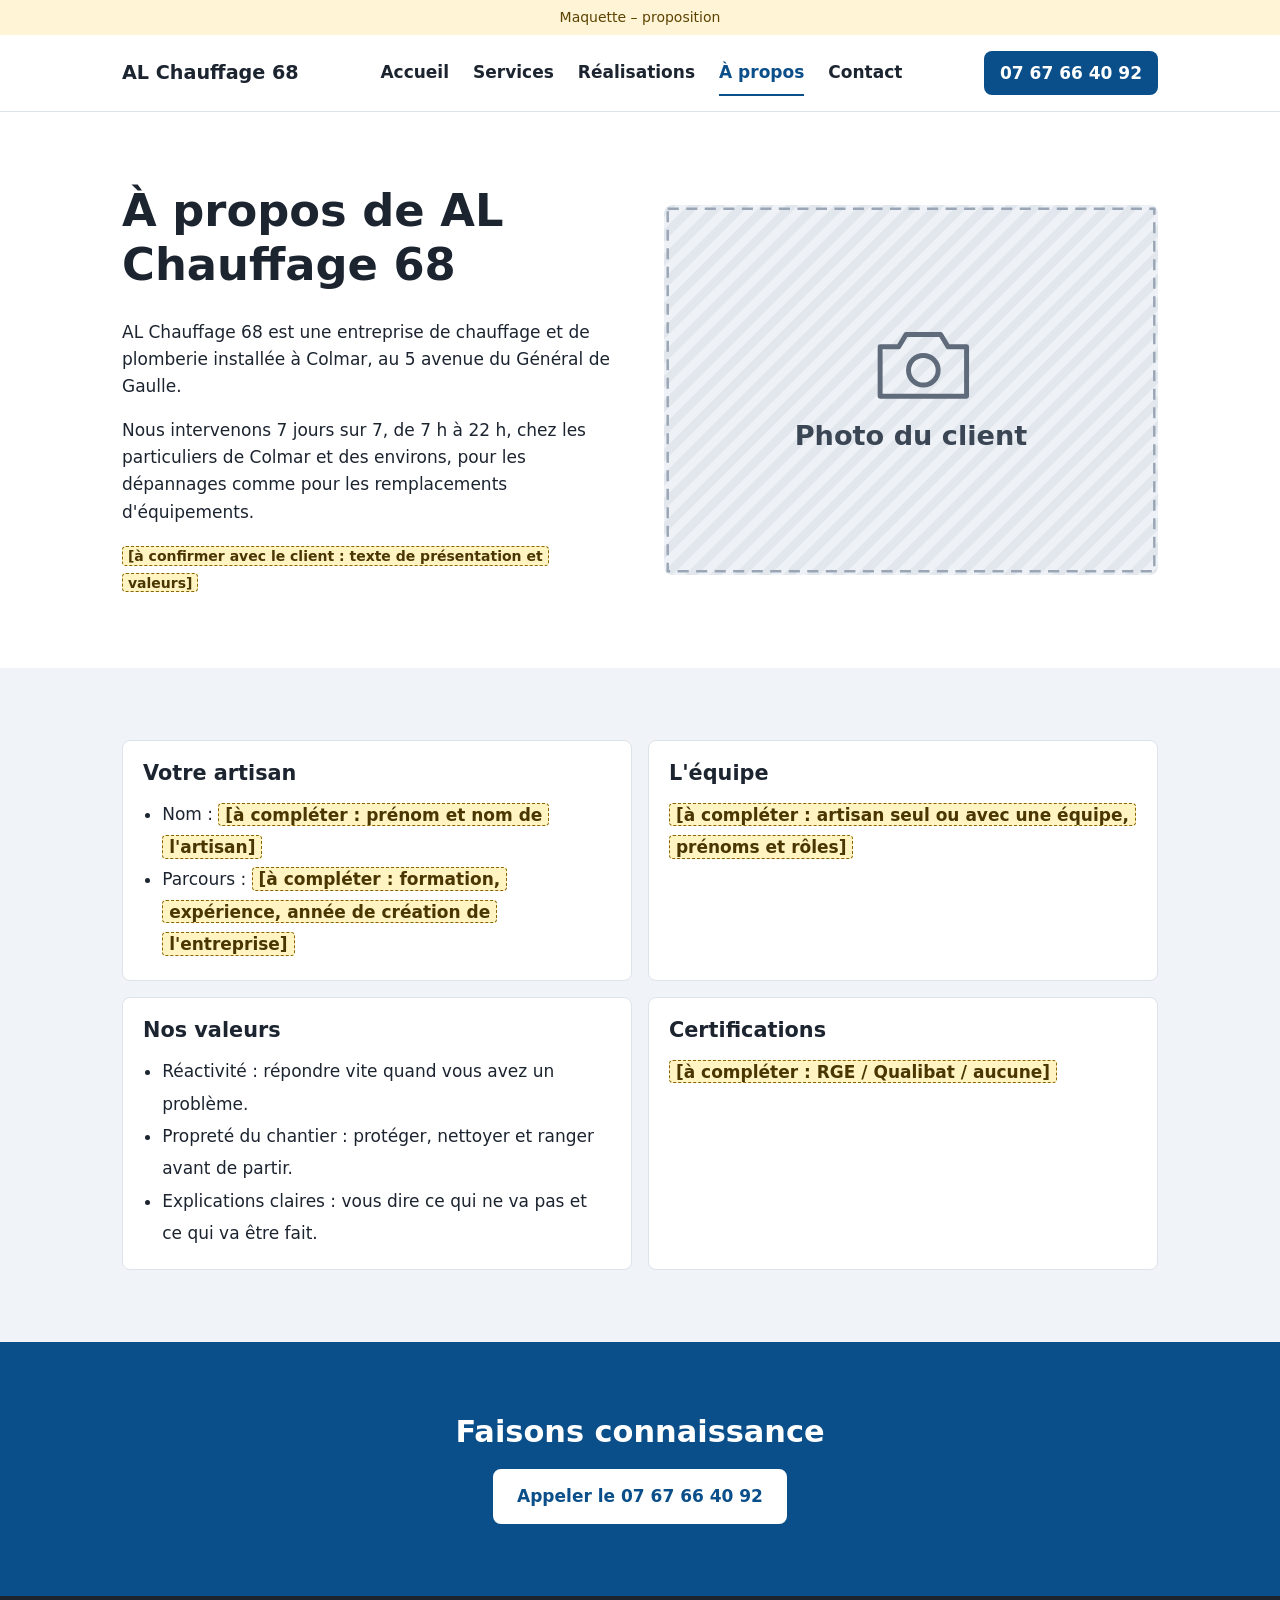
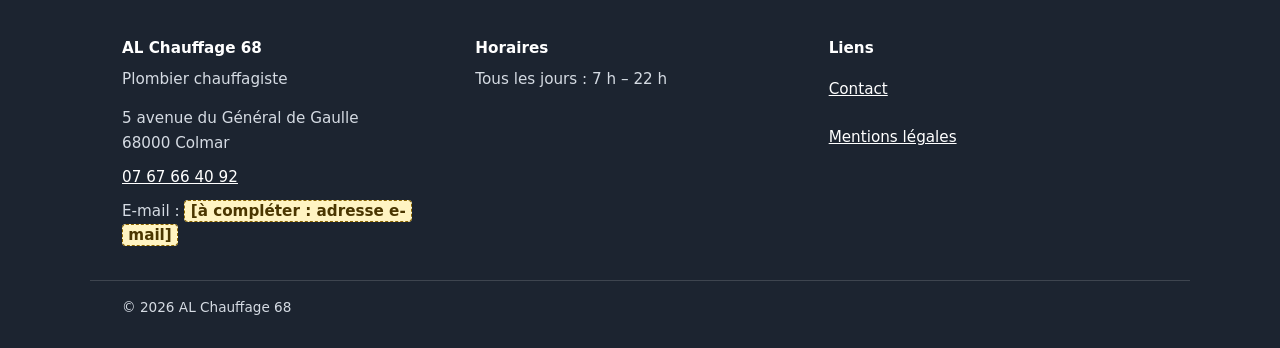
==== commit 1141a3a0: "Retrait de l'itinéraire Co-Authored-By: Claude Opus 5.5 <noreply@anthropic.com>" ====
--- a/a-propos.html
+++ b/a-propos.html
@@ -42,7 +42,7 @@
   <!-- ?v=... : empreinte du fichier calculée par generer.py. Elle change dès que
        le fichier change, ce qui oblige le navigateur à recharger la nouvelle
        version au lieu de garder l'ancienne en mémoire (cache). -->
-  <link rel="stylesheet" href="assets/css/style.css?v=c45af33d">
+  <link rel="stylesheet" href="assets/css/style.css?v=8189a736">
 
   <!-- Les couleurs du client : elles remplacent celles par défaut de style.css -->
   <style>
@@ -60,7 +60,7 @@
        pour que le menu mobile soit replié dès l'affichage, sans clignotement -->
   <script>document.documentElement.classList.add('js');</script>
   <!-- defer : le script s'exécute une fois la page lue, sans la ralentir -->
-  <script src="assets/js/main.js?v=b04b1072" defer></script>
+  <script src="assets/js/main.js?v=4a48be93" defer></script>
 </head>
 <body>
   <!-- Lien d'évitement : permet aux utilisateurs de clavier ou de lecteur
@@ -157,8 +157,8 @@
       <div>
         <p class="pied__titre">Liens</p>
         <ul class="pied__liens">
-          <li><a href="contact.html">Contact et accès</a></li>
-          <li><a href="https://www.google.com/maps/dir/?api=1&amp;destination=AL+Chauffage+68%2C+5+avenue+du+G%C3%A9n%C3%A9ral+de+Gaulle%2C+68000+Colmar" target="_blank" rel="noopener">Itinéraire</a></li>
+          <li><a href="contact.html">Contact</a></li>
+          
           <li><a href="mentions-legales.html">Mentions légales</a></li>
         </ul>
       </div>
--- a/assets/css/style.css
+++ b/assets/css/style.css
@@ -740,6 +740,8 @@
   border-radius: var(--rayon);
 }
 .carte.est-chargee { padding: 0; }
+/* Sans JS le bouton "Afficher la carte" ne ferait rien : on masque l'encadré */
+html:not(.js) .carte { display: none; }
 
 /* --- Formulaire de devis --- */
 .devis {
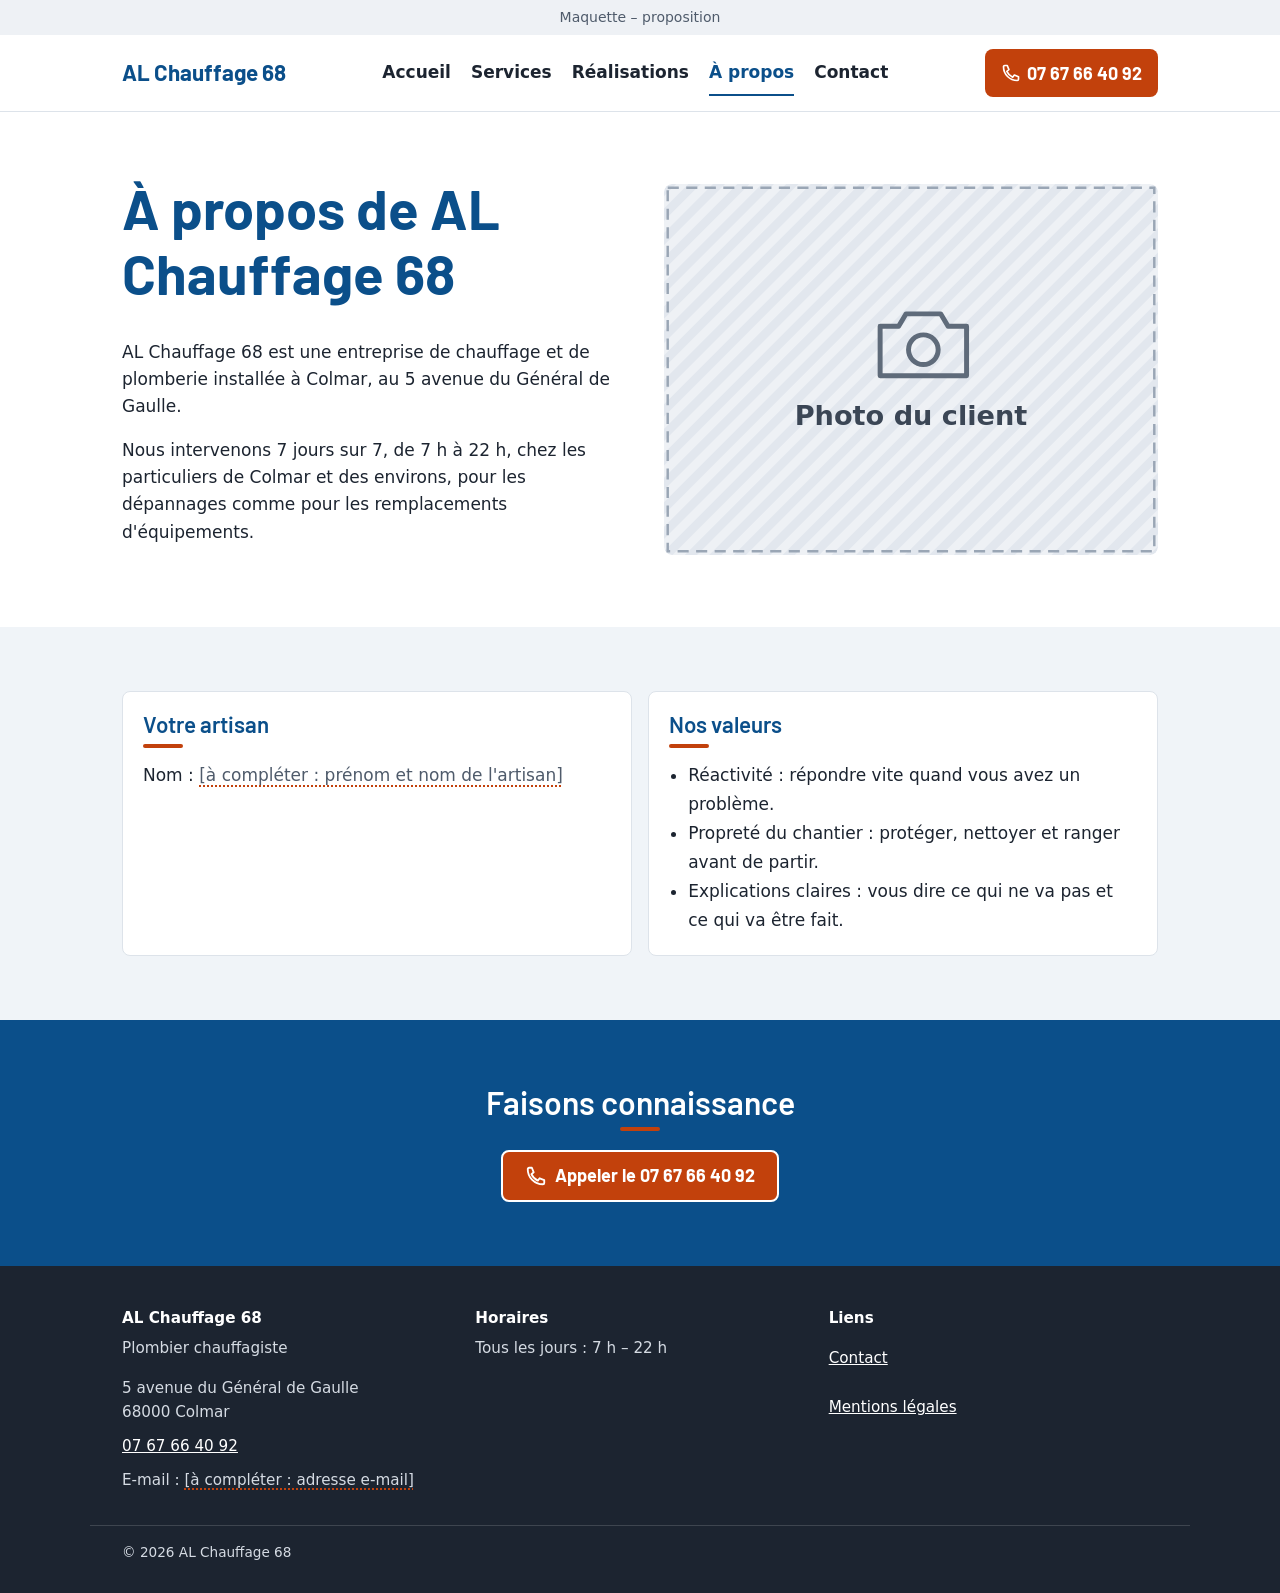
==== commit c7087d0c: "Refonte visuelle : couleurs, Barlow, accueil, carrousel d'avis, page Contact Co-Authored-By: Claude " ====
--- a/a-propos.html
+++ b/a-propos.html
@@ -16,6 +16,9 @@
 <head>
   <meta charset="utf-8">
   <meta name="viewport" content="width=device-width, initial-scale=1">
+  <!-- Accueil d'une maquette : check-list et points à vérifier. Placé après le charset,
+       que le navigateur doit trouver dans les 1024 premiers octets du fichier. -->
+  
 
   <!-- Référencement : un titre et une description propres à chaque page -->
   <title>À propos – AL Chauffage 68, plombier chauffagiste à Colmar</title>
@@ -39,15 +42,19 @@
 
   <meta name="theme-color" content="#0b4f8a">
   <link rel="icon" href="assets/img/favicon.svg" type="image/svg+xml">
+  <!-- La graisse des titres et des boutons est chargée en priorité.
+       crossorigin est obligatoire pour une police, même sur le même site. -->
+  <link rel="preload" href="assets/fonts/barlow-700.woff2" as="font" type="font/woff2" crossorigin>
   <!-- ?v=... : empreinte du fichier calculée par generer.py. Elle change dès que
        le fichier change, ce qui oblige le navigateur à recharger la nouvelle
        version au lieu de garder l'ancienne en mémoire (cache). -->
-  <link rel="stylesheet" href="assets/css/style.css?v=8189a736">
+  <link rel="stylesheet" href="assets/css/style.css?v=822691dc">
 
   <!-- Les couleurs du client : elles remplacent celles par défaut de style.css -->
   <style>
     :root {
       --couleur-principale: #0b4f8a;
+      --couleur-action: #c2410c;
       --couleur-accent: #e8a317;
     }
   </style>
@@ -60,7 +67,7 @@
        pour que le menu mobile soit replié dès l'affichage, sans clignotement -->
   <script>document.documentElement.classList.add('js');</script>
   <!-- defer : le script s'exécute une fois la page lue, sans la ralentir -->
-  <script src="assets/js/main.js?v=4a48be93" defer></script>
+  <script src="assets/js/main.js?v=403854ac" defer></script>
 </head>
 <body>
   <!-- Lien d'évitement : permet aux utilisateurs de clavier ou de lecteur
@@ -85,16 +92,16 @@
 
       <nav class="menu" id="menu" aria-label="Menu principal">
         <ul class="menu__liste">
-<li><a class="menu__lien" href="index.html"><svg class="menu__icone" aria-hidden="true" viewBox="0 0 24 24" width="22" height="22" fill="none" stroke="currentColor" stroke-width="2" stroke-linecap="round" stroke-linejoin="round"><path d="M3 11l9-8 9 8M5 9.5V21h5v-6h4v6h5V9.5"/></svg>Accueil</a></li>
-<li><a class="menu__lien" href="services.html"><svg class="menu__icone" aria-hidden="true" viewBox="0 0 24 24" width="22" height="22" fill="none" stroke="currentColor" stroke-width="2" stroke-linecap="round" stroke-linejoin="round"><path d="M14.7 6.3a1 1 0 0 0 0 1.4l1.6 1.6a1 1 0 0 0 1.4 0l3.8-3.8a6 6 0 0 1-8 8l-6.9 6.9a2.1 2.1 0 0 1-3-3l6.9-6.9a6 6 0 0 1 8-8z"/></svg>Services</a></li>
-<li><a class="menu__lien" href="realisations.html"><svg class="menu__icone" aria-hidden="true" viewBox="0 0 24 24" width="22" height="22" fill="none" stroke="currentColor" stroke-width="2" stroke-linecap="round" stroke-linejoin="round"><path d="M4 4h16v16H4zM4 17l5-5 4 4 3-3 4 4M14 8.5a1.5 1.5 0 1 0 3 0a1.5 1.5 0 1 0-3 0"/></svg>Réalisations</a></li>
-<li><a class="menu__lien" href="a-propos.html" aria-current="page"><svg class="menu__icone" aria-hidden="true" viewBox="0 0 24 24" width="22" height="22" fill="none" stroke="currentColor" stroke-width="2" stroke-linecap="round" stroke-linejoin="round"><path d="M8 8a4 4 0 1 0 8 0a4 4 0 1 0-8 0M4 21a8 7 0 0 1 16 0"/></svg>À propos</a></li>
-<li><a class="menu__lien" href="contact.html"><svg class="menu__icone" aria-hidden="true" viewBox="0 0 24 24" width="22" height="22" fill="none" stroke="currentColor" stroke-width="2" stroke-linecap="round" stroke-linejoin="round"><path d="M3 5h18v14H3zM3 6l9 7 9-7"/></svg>Contact</a></li>
+<li><a class="menu__lien" href="index.html"><svg class="icone menu__icone" aria-hidden="true" focusable="false" viewBox="0 0 24 24" width="22" height="22" fill="none" stroke="currentColor" stroke-width="2" stroke-linecap="round" stroke-linejoin="round"><path d="M3 11l9-8 9 8M5 9.5V21h5v-6h4v6h5V9.5"/></svg>Accueil</a></li>
+<li><a class="menu__lien" href="services.html"><svg class="icone menu__icone" aria-hidden="true" focusable="false" viewBox="0 0 24 24" width="22" height="22" fill="none" stroke="currentColor" stroke-width="2" stroke-linecap="round" stroke-linejoin="round"><path d="M14.7 6.3a1 1 0 0 0 0 1.4l1.6 1.6a1 1 0 0 0 1.4 0l3.8-3.8a6 6 0 0 1-8 8l-6.9 6.9a2.1 2.1 0 0 1-3-3l6.9-6.9a6 6 0 0 1 8-8z"/></svg>Services</a></li>
+<li><a class="menu__lien" href="realisations.html"><svg class="icone menu__icone" aria-hidden="true" focusable="false" viewBox="0 0 24 24" width="22" height="22" fill="none" stroke="currentColor" stroke-width="2" stroke-linecap="round" stroke-linejoin="round"><path d="M4 4h16v16H4zM4 17l5-5 4 4 3-3 4 4M14 8.5a1.5 1.5 0 1 0 3 0a1.5 1.5 0 1 0-3 0"/></svg>Réalisations</a></li>
+<li><a class="menu__lien" href="a-propos.html" aria-current="page"><svg class="icone menu__icone" aria-hidden="true" focusable="false" viewBox="0 0 24 24" width="22" height="22" fill="none" stroke="currentColor" stroke-width="2" stroke-linecap="round" stroke-linejoin="round"><path d="M8 8a4 4 0 1 0 8 0a4 4 0 1 0-8 0M4 21a8 7 0 0 1 16 0"/></svg>À propos</a></li>
+<li><a class="menu__lien" href="contact.html"><svg class="icone menu__icone" aria-hidden="true" focusable="false" viewBox="0 0 24 24" width="22" height="22" fill="none" stroke="currentColor" stroke-width="2" stroke-linecap="round" stroke-linejoin="round"><path d="M3 5h18v14H3zM3 6l9 7 9-7"/></svg>Contact</a></li>
 </ul>
       </nav>
 
       <!-- Téléphone dans l'en-tête : visible sur grand écran -->
-      <a class="entete__tel" href="tel:+33767664092">07 67 66 40 92</a>
+      <a class="entete__tel" href="tel:+33767664092" aria-label="Appeler le 07 67 66 40 92"><svg class="icone" aria-hidden="true" focusable="false" viewBox="0 0 24 24" width="20" height="20" fill="none" stroke="currentColor" stroke-width="2" stroke-linecap="round" stroke-linejoin="round"><path d="M7.5 3h-3A1.5 1.5 0 0 0 3 4.5 16.5 16.5 0 0 0 19.5 21a1.5 1.5 0 0 0 1.5-1.5v-3l-5-2-2 2.5a14 14 0 0 1-7-7l2.5-2z"/></svg>07 67 66 40 92</a>
     </div>
   </header>
 
@@ -109,8 +116,7 @@
     <div>
       <h1>À propos de AL Chauffage 68</h1>
       <p>AL Chauffage 68 est une entreprise de chauffage et de plomberie installée à Colmar, au 5 avenue du Général de Gaulle.</p>
-<p>Nous intervenons 7 jours sur 7, de 7 h à 22 h, chez les particuliers de Colmar et des environs, pour les dépannages comme pour les remplacements d&#x27;équipements.</p>
-      <p class="note-client"><span class="a-completer">[à confirmer avec le client : texte de présentation et valeurs]</span></p>
+<p>Nous intervenons 7 jours sur 7, de 7&nbsp;h à 22&nbsp;h, chez les particuliers de Colmar et des environs, pour les dépannages comme pour les remplacements d&#x27;équipements.</p>
     </div>
     <div class="a-propos__photo">
       <figure class="photo-attente"><img class="photo" src="assets/img/attente.svg" alt="Image d'attente : L&#x27;équipe d&#x27;AL Chauffage 68 devant son véhicule" loading="lazy"></figure>
@@ -120,17 +126,15 @@
 
 <section class="section section--fond">
 <div class="conteneur a-propos__sections">
-<div class="carte-info"><h2>Votre artisan</h2><ul><li>Nom : <span class="a-completer">[à compléter : prénom et nom de l&#x27;artisan]</span></li><li>Parcours : <span class="a-completer">[à compléter : formation, expérience, année de création de l&#x27;entreprise]</span></li></ul></div>
-<div class="carte-info"><h2>L&#x27;équipe</h2><p><span class="a-completer">[à compléter : artisan seul ou avec une équipe, prénoms et rôles]</span></p></div>
+<div class="carte-info"><h2>Votre artisan</h2><p>Nom : <span class="a-completer">[à compléter : prénom et nom de l&#x27;artisan]</span></p></div>
 <div class="carte-info"><h2>Nos valeurs</h2><ul><li>Réactivité : répondre vite quand vous avez un problème.</li><li>Propreté du chantier : protéger, nettoyer et ranger avant de partir.</li><li>Explications claires : vous dire ce qui ne va pas et ce qui va être fait.</li></ul></div>
-<div class="carte-info"><h2>Certifications</h2><p><span class="a-completer">[à compléter : RGE / Qualibat / aucune]</span></p></div>
 </div>
 </section>
 
 <section class="section section--appel">
   <div class="conteneur">
     <h2>Faisons connaissance</h2>
-    <a class="bouton bouton--inverse" href="tel:+33767664092">Appeler le 07 67 66 40 92</a>
+    <a class="bouton bouton--action" href="tel:+33767664092"><svg class="icone" aria-hidden="true" focusable="false" viewBox="0 0 24 24" width="22" height="22" fill="none" stroke="currentColor" stroke-width="2" stroke-linecap="round" stroke-linejoin="round"><path d="M7.5 3h-3A1.5 1.5 0 0 0 3 4.5 16.5 16.5 0 0 0 19.5 21a1.5 1.5 0 0 0 1.5-1.5v-3l-5-2-2 2.5a14 14 0 0 1-7-7l2.5-2z"/></svg><span>Appeler le <span class="numero">07 67 66 40 92</span></span></a>
   </div>
 </section>
 
@@ -169,10 +173,10 @@
   <!-- Barre d'action fixe en bas de l'écran, sur téléphone uniquement -->
   <div class="barre-action">
     <a class="barre-action__bouton barre-action__bouton--appel" href="tel:+33767664092">
-      <svg class="icone-appel" aria-hidden="true" viewBox="0 0 24 24" width="20" height="20"><path fill="currentColor" d="M6.6 10.8a15.1 15.1 0 0 0 6.6 6.6l2.2-2.2a1 1 0 0 1 1-.25 11.4 11.4 0 0 0 3.6.57 1 1 0 0 1 1 1V20a1 1 0 0 1-1 1A17 17 0 0 1 3 4a1 1 0 0 1 1-1h3.5a1 1 0 0 1 1 1c0 1.25.2 2.45.57 3.6a1 1 0 0 1-.25 1z"/></svg>
+      <svg class="icone icone-appel" aria-hidden="true" focusable="false" viewBox="0 0 24 24" width="20" height="20" fill="none" stroke="currentColor" stroke-width="2" stroke-linecap="round" stroke-linejoin="round"><path d="M7.5 3h-3A1.5 1.5 0 0 0 3 4.5 16.5 16.5 0 0 0 19.5 21a1.5 1.5 0 0 0 1.5-1.5v-3l-5-2-2 2.5a14 14 0 0 1-7-7l2.5-2z"/></svg>
       Appeler
     </a>
-    <a class="barre-action__bouton" href="sms:+33767664092?&amp;body=Bonjour%2C%20je%20vous%20contacte%20depuis%20votre%20site.%20Je%20souhaite%20un%20devis%20pour%20%3A%20"><svg aria-hidden="true" viewBox="0 0 24 24" width="20" height="20"><path fill="currentColor" d="M4 3h16a2 2 0 0 1 2 2v11a2 2 0 0 1-2 2H8l-6 4V5a2 2 0 0 1 2-2z"/></svg>Devis SMS</a>
+    <a class="barre-action__bouton" href="sms:+33767664092?&amp;body=Bonjour%2C%20je%20vous%20contacte%20depuis%20votre%20site.%20Je%20souhaite%20un%20devis%20pour%20%3A%20"><svg class="icone" aria-hidden="true" focusable="false" viewBox="0 0 24 24" width="20" height="20" fill="none" stroke="currentColor" stroke-width="2" stroke-linecap="round" stroke-linejoin="round"><path d="M3 4h18v13H9l-6 4zM8 10.5h.01M12 10.5h.01M16 10.5h.01"/></svg>Devis SMS</a>
   </div>
 </body>
 </html>
--- a/assets/css/style.css
+++ b/assets/css/style.css
@@ -4,7 +4,9 @@
    Écrit "mobile d'abord" : les règles de base sont pour le téléphone,
    les blocs @media (min-width: ...) ajoutent la mise en page grand écran.
 
-   Infos manquantes : classe .a-completer (jaune, pointillés), voir section 3.
+   Deux couleurs : bleu (principale) pour la structure, orange (action) pour agir.
+   Le jaune (accent) sert uniquement aux étoiles.
+   Infos manquantes : classe .a-completer (gris, pointillés orange), voir section 3.
 
    Sommaire :
      1. Variables (couleurs, espacements)
@@ -22,17 +24,19 @@
 
 
 /* 1. VARIABLES ------------------------------------------------------------
-   Les deux couleurs du client sont redéfinies dans le <head> de chaque page
+   Les couleurs du client sont redéfinies dans le <head> de chaque page
    (voir base.html). Les valeurs ci-dessous ne servent que par défaut.
    Règle : le texte blanc doit rester lisible sur --couleur-principale
    (contraste d'au moins 4,5:1, vérifiable sur https://webaim.org/resources/contrastchecker/). */
 :root {
   --cible-tactile: 44px;           /* taille minimum de ce qu'on touche du doigt */
-  --couleur-principale: #0b4f8a;   /* boutons, liens, titres forts */
-  --couleur-accent: #e8a317;       /* étoiles, petits détails */
+  --couleur-principale: #0b4f8a;   /* structure : titres, liens, fonds, boutons secondaires */
+  --couleur-action: #c2410c;       /* action principale : Appeler, Envoyer */
+  --couleur-accent: #e8a317;       /* les étoiles, et rien d'autre */
 
   /* Teinte plus foncée calculée automatiquement (survol des boutons) */
   --couleur-principale-fonce: color-mix(in srgb, var(--couleur-principale) 80%, black);
+  --couleur-action-fonce: color-mix(in srgb, var(--couleur-action) 80%, black);
   /* Fond très clair teinté de la couleur du client */
   --couleur-fond-teinte: color-mix(in srgb, var(--couleur-principale) 6%, white);
 
@@ -40,6 +44,9 @@
   --texte-doux: #4f5b6b;
   --fond: #ffffff;
   --bordure: #dde3ea;
+  --texte-sur-fonce: #d5dbe3;
+
+  --police-titres: "Barlow", system-ui, -apple-system, "Segoe UI", Roboto, Arial, sans-serif;
 
   --rayon: 8px;
   --ombre: 0 1px 3px rgb(0 0 0 / 0.08), 0 4px 12px rgb(0 0 0 / 0.05);
@@ -50,6 +57,21 @@
 
 
 /* 2. BASE ----------------------------------------------------------------- */
+/* Barlow, hébergée avec le site : aucune requête vers Google (licence : fonts/OFL.txt).
+   swap : le texte s'affiche tout de suite en police système, puis passe en Barlow. */
+@font-face {
+  font-family: "Barlow";
+  src: url("../fonts/barlow-600.woff2") format("woff2");
+  font-weight: 600;
+  font-display: swap;
+}
+@font-face {
+  font-family: "Barlow";
+  src: url("../fonts/barlow-700.woff2") format("woff2");
+  font-weight: 700;
+  font-display: swap;
+}
+
 *,
 *::before,
 *::after {
@@ -57,7 +79,7 @@
 }
 
 html {
-  /* Polices du système : aucune police à télécharger, affichage immédiat */
+  /* Texte courant en police du système (Barlow : titres, nom et boutons seulement) */
   font-family: system-ui, -apple-system, "Segoe UI", Roboto, "Helvetica Neue", Arial, sans-serif;
   line-height: 1.6;
   color: var(--texte);
@@ -76,13 +98,26 @@
 }
 
 h1, h2, h3 {
-  line-height: 1.2;
+  line-height: 1.15;
   margin: 0 0 0.6em;
-  color: var(--texte);
-}
-h1 { font-size: clamp(1.9rem, 6vw, 2.8rem); }
-h2 { font-size: clamp(1.45rem, 4vw, 1.9rem); }
-h3 { font-size: 1.2rem; }
+  font-family: var(--police-titres);
+  color: var(--couleur-principale);
+  overflow-wrap: break-word;
+  text-wrap: balance;              /* évite un mot tout seul sur la dernière ligne */
+}
+h1 { font-size: clamp(2.3rem, 9vw, 3.5rem); font-weight: 700; }
+h2 { font-size: clamp(1.5rem, 4.2vw, 2rem); font-weight: 600; }
+h3 { font-size: 1.25rem; font-weight: 600; }
+/* Le petit trait orange sous chaque h2 du site */
+h2::after {
+  content: "";
+  display: block;
+  width: 40px;
+  height: 4px;
+  margin-top: 0.4rem;
+  border-radius: 2px;
+  background: var(--couleur-action);
+}
 
 p { margin: 0 0 1em; }
 
@@ -132,7 +167,9 @@
   color: #fff;
   border-radius: var(--rayon);
 }
-.lien-evitement:focus { top: 0.5rem; color: #fff; }
+.lien-evitement:hover,
+.lien-evitement:focus { color: #fff; }
+.lien-evitement:focus { top: 0.5rem; }
 
 
 /* 3. UTILITAIRES ---------------------------------------------------------- */
@@ -144,7 +181,7 @@
 }
 .conteneur--etroit { max-width: 760px; }
 
-.section { padding-block: 3rem; }
+.section { padding-block: 2.25rem; }
 .section--fond { background: var(--couleur-fond-teinte); }
 
 /* Section d'appel final : fond de la couleur du client, texte blanc */
@@ -154,20 +191,26 @@
   text-align: center;
 }
 .section--appel h2 { color: #fff; }
+.section--appel h2::after { margin-inline: auto; }
+
+/* Pictogrammes au trait (tracés : ICONES dans generer.py) */
+.icone { flex-shrink: 0; }
+.ligne-icone {
+  display: flex;
+  align-items: flex-start;
+  gap: 0.5rem;
+}
+.ligne-icone > .icone { margin-top: 0.15em; }
+.section--appel .ligne-icone { justify-content: center; }
+.titre-icone .icone {
+  margin-right: 0.4rem;
+  vertical-align: -0.15em;
+}
 
 .intro {
   font-size: 1.125rem;
   color: var(--texte-doux);
   max-width: 65ch;
-}
-
-.surtitre {
-  margin-bottom: 0.4rem;
-  font-weight: 700;
-  font-size: 0.95rem;
-  letter-spacing: 0.04em;
-  text-transform: uppercase;
-  color: var(--couleur-principale);
 }
 
 .lien-fleche {
@@ -192,34 +235,34 @@
   padding: 0.75rem 1.4rem;
   border: 2px solid var(--couleur-principale);
   border-radius: var(--rayon);
-  font: inherit;
+  gap: 0.5rem;
+  font-family: var(--police-titres);
+  font-size: 1.125rem;
   font-weight: 700;
+  line-height: 1.3;
   text-decoration: none;
   text-align: center;
   cursor: pointer;
 }
-.bouton--principal {
-  background: var(--couleur-principale);
+.numero { white-space: nowrap; }
+/* Action principale : orange */
+.bouton--action {
+  background: var(--couleur-action);
+  border-color: var(--couleur-action);
   color: #fff;
 }
-.bouton--principal:hover {
-  background: var(--couleur-principale-fonce);
-  border-color: var(--couleur-principale-fonce);
+.bouton--action:hover {
+  background: var(--couleur-action-fonce);
+  border-color: var(--couleur-action-fonce);
   color: #fff;
 }
+/* Sur fond bleu, l'orange se détache mal (1,6:1) : bordure blanche */
+.section--appel .bouton--action { border-color: #fff; }
 .bouton--secondaire {
   background: #fff;
   color: var(--couleur-principale);
 }
 .bouton--secondaire:hover { background: var(--couleur-fond-teinte); }
-/* Bouton blanc sur fond coloré (section d'appel) */
-.bouton--inverse {
-  background: #fff;
-  border-color: #fff;
-  color: var(--couleur-principale);
-}
-.bouton--inverse:hover { background: var(--couleur-fond-teinte); color: var(--couleur-principale-fonce); }
-
 /* Bouton transparent bordé de blanc (2e bouton d'une section d'appel) */
 .bouton--contour {
   background: transparent;
@@ -234,33 +277,32 @@
    --grand-ecran : seulement ordinateur */
 .bouton--grand-ecran { display: none; }
 
-/* Boutons empilés (page Contact) : même largeur, l'un sous l'autre */
-.boutons--colonne {
-  flex-direction: column;
-  align-items: flex-start;
-  margin: 0 0 1rem;
-}
-
-/* Info que le client doit fournir ou confirmer (posée par texte() dans generer.py).
-   Couleurs fixes : lisible sur fond blanc, bleu ou sombre (contraste 8:1). */
+/* Téléphone : boutons principaux en pleine largeur, l'un sous l'autre */
+@media (max-width: 639.98px) {
+  .accueil-hero .boutons,
+  .contact__actions,
+  .section--appel .boutons {
+    flex-direction: column;
+    align-items: stretch;
+  }
+  .section--appel .conteneur > .bouton { width: 100%; }
+}
+
+/* Info que le client doit fournir ou confirmer (posée par texte() dans generer.py) :
+   discrète, mais repérable au soulignement en pointillés orange. */
 .a-completer {
-  padding: 0.05em 0.35em;
-  border: 1px dashed #8a6500;
-  border-radius: 4px;
-  background: #fff4c2;
-  color: #4a3600;
-  font-weight: 600;
+  color: var(--texte-doux);
+  font-weight: 400;
   letter-spacing: normal;
   text-transform: none;
+  text-decoration: underline dotted var(--couleur-action);
+  text-decoration-thickness: 2px;
+  text-underline-offset: 0.22em;
   overflow-wrap: anywhere;
-  -webkit-box-decoration-break: clone;
-  box-decoration-break: clone;     /* bordure complète même sur deux lignes */
-}
-.note-client {
-  margin: 1rem 0 0;
-  font-size: 0.875rem;
-  line-height: 1.9;
-}
+}
+/* Sur fond sombre, le gris serait illisible (2,3:1) */
+.pied .a-completer,
+.section--appel .a-completer { color: var(--texte-sur-fonce); }
 
 /* Image d'attente "Photo du client" (maquette) */
 .photo-attente {
@@ -281,7 +323,6 @@
 /* Zones tactiles : les liens isolés font au moins 44 px de haut
    (les liens au milieu d'une phrase en sont dispensés par les règles WCAG). */
 .logo,
-.note-google a,
 .lien-tactile,
 .pied a {
   display: inline-flex;
@@ -313,9 +354,11 @@
 }
 
 .logo {
-  font-weight: 800;
-  font-size: 1.2rem;
-  color: var(--texte);
+  font-family: var(--police-titres);
+  font-weight: 700;
+  font-size: 1.4rem;
+  line-height: 1.15;
+  color: var(--couleur-principale);
   text-decoration: none;
 }
 
@@ -332,6 +375,7 @@
   border-radius: var(--rayon);
   background: #fff;
   font: inherit;
+  font-family: var(--police-titres);
   font-weight: 600;
   color: var(--texte);
   cursor: pointer;
@@ -465,8 +509,8 @@
 .bandeau-maquette {
   margin: 0;
   padding: 0.4rem var(--espace);
-  background: #fff4d6;
-  color: #5c4300;
+  background: #eef1f5;             /* gris : le jaune est réservé aux étoiles */
+  color: var(--texte-doux);
   font-size: 0.875rem;
   text-align: center;
 }
@@ -476,27 +520,64 @@
 
 /* --- Accueil --- */
 .accueil-hero {
-  padding-block: 2.25rem 3rem;
+  padding-block: 1.5rem;
   background: var(--couleur-fond-teinte);
 }
+.accueil-hero h1 { margin-bottom: 0.3em; }
+.accueil-hero .boutons { margin-top: 1rem; }
 .accroche {
-  font-size: 1.15rem;
+  margin-bottom: 0.8rem;
+  font-size: 1.1rem;
+  line-height: 1.45;
   color: var(--texte-doux);
   max-width: 40ch;
 }
-.accueil-hero__photo { margin-top: 2rem; }
-
-/* Note Google : "★ Noté 5,0 sur Google (228 avis)" */
+
+/* "Dépannage 7j/7 · 7 h – 22 h" */
+.pastille {
+  display: inline-flex;
+  align-items: center;
+  gap: 0.45rem;
+  margin-bottom: 0.75rem;
+  padding: 0.3rem 0.8rem;
+  border-radius: 999px;
+  background: var(--couleur-principale);
+  color: #fff;
+  font-size: 0.9rem;
+  font-weight: 600;
+  line-height: 1.4;
+}
+
+/* Badge Google : ★★★★★ 5,0 228 avis Google */
 .note-google {
   display: inline-flex;
+  flex-wrap: wrap;
   align-items: center;
-  gap: 0.4rem;
-  margin: 0;
-  font-weight: 600;
-}
+  column-gap: 0.5rem;
+  min-height: 48px;
+  padding: 0.4rem 0.85rem;
+  border: 1px solid var(--bordure);
+  border-radius: var(--rayon);
+  background: #fff;
+  box-shadow: var(--ombre);
+  color: var(--texte);
+  text-decoration: none;
+}
+a.note-google:hover { border-color: var(--couleur-principale); color: var(--texte); }
 .note-google__etoiles { color: var(--couleur-accent); letter-spacing: 0.05em; white-space: nowrap; }
-
-/* Grilles de cartes (services, atouts) : 1 colonne en mobile */
+.note-google strong { font-size: 1.25rem; }
+a.note-google .note-google__avis { color: var(--couleur-principale); text-decoration: underline; }
+
+/* Illustration : petite sur téléphone, pour ne pas pousser le contenu */
+.accueil-hero__photo { margin-top: 1rem; }
+.accueil-hero__photo .illustration {
+  width: 100%;
+  height: 128px;
+  object-fit: contain;
+}
+.accueil-hero__photo .photo { max-height: 220px; }
+
+/* Grilles de cartes (services) : 1 colonne en mobile */
 .grille-cartes {
   display: grid;
   gap: 1rem;
@@ -512,6 +593,50 @@
   box-shadow: var(--ombre);
 }
 .carte-service p:last-child { margin-bottom: 0; }
+.carte-service__icone,
+.tuile > .icone { color: var(--couleur-principale); }
+
+/* Accueil : carte compacte (icône à gauche), cliquable en entier */
+.grille-cartes--apercu { gap: 0.6rem; margin: 1rem 0 0.25rem; }
+.carte-service--lien {
+  position: relative;
+  display: flex;
+  align-items: flex-start;
+  gap: 0.85rem;
+  padding: 0.8rem;
+}
+.carte-service--lien .carte-service__icone {
+  display: grid;
+  place-items: center;
+  flex-shrink: 0;
+  width: 48px;
+  height: 48px;
+  border-radius: 50%;
+  background: var(--couleur-fond-teinte);
+}
+.carte-service--lien h3 { margin-bottom: 0.15rem; }
+.carte-service--lien p { font-size: 0.95rem; line-height: 1.4; }
+/* Un seul lien (le titre), dont le ::after recouvre toute la carte */
+.carte-service__lien { text-decoration: none; }
+.carte-service__lien::after {
+  content: "";
+  position: absolute;
+  inset: 0;
+  border-radius: var(--rayon);
+}
+.carte-service__lien:focus-visible { outline: 0; }
+.carte-service__lien:focus-visible::after { outline: 3px solid var(--texte); outline-offset: 2px; }
+.carte-service--lien:hover { border-color: var(--couleur-principale); }
+
+/* Page Services : icône à côté du titre, ancre par service */
+.carte-service__titre {
+  display: flex;
+  align-items: flex-start;
+  gap: 0.75rem;
+}
+.carte-service__titre h2 { font-size: 1.5rem; }
+.carte-service:target { border-color: var(--couleur-principale); }
+.grille-cartes--detail .photo { aspect-ratio: 16 / 9; }
 .carte-service .photo,
 .carte-service .photo-attente { margin-bottom: 1rem; }
 
@@ -527,34 +652,114 @@
 }
 .tarifs ul { margin: 0; padding-left: 1.2rem; line-height: 1.9; }
 
-/* Liste des atouts avec une coche */
-.atouts {
+/* Tuiles de confiance : 2 colonnes sur téléphone, 4 sur ordinateur */
+.tuiles {
   display: grid;
-  gap: 1rem;
-  margin: 1.5rem 0 0;
+  grid-template-columns: repeat(2, minmax(0, 1fr));
+  gap: 0.6rem;
+  margin: 1rem 0 0;
   padding: 0;
   list-style: none;
 }
-.atouts li {
-  position: relative;
-  padding-left: 2rem;
-}
-.atouts li::before {
-  content: "✓";
-  position: absolute;
-  left: 0;
-  top: 0;
-  font-weight: 800;
+.tuile {
+  padding: 0.8rem 0.5rem;
+  border-radius: var(--rayon);
+  background: var(--couleur-fond-teinte);
+  text-align: center;
+}
+/* Nombre impair de tuiles : la dernière prend toute la largeur */
+@media (max-width: 899.98px) {
+  .tuile:last-child:nth-child(odd) { grid-column: 1 / -1; }
+}
+.tuile > .icone--etoile { color: var(--couleur-accent); }
+.tuile__valeur {
+  margin: 0.1rem 0 0;
+  font-family: var(--police-titres);
+  font-size: 1.75rem;
+  font-weight: 700;
+  line-height: 1.2;
   color: var(--couleur-principale);
 }
-
-/* Avis Google choisis à la main : 1 colonne en mobile, 2 ou 3 sur grand écran */
-.avis {
-  display: grid;
-  gap: 1rem;
-  margin: 1.5rem 0;
+.tuile__valeur .a-completer { font-size: 0.9rem; }
+.tuile__etoile { color: var(--couleur-accent); }
+.tuile__libelle {
+  margin: 0;
+  font-size: 0.9rem;
+  line-height: 1.35;
+  color: var(--texte-doux);
+}
+/* La ligne plus discrète sous les tuiles */
+.garanties {
+  display: flex;
+  flex-wrap: wrap;
+  gap: 0.4rem 1.5rem;
+  margin: 1rem 0 0;
   padding: 0;
   list-style: none;
+  font-size: 0.9rem;
+  line-height: 1.5;
+  color: var(--texte-doux);
+}
+.garanties > li > .icone { color: var(--couleur-principale); }
+
+/* Avis Google choisis à la main : carrousel sous 900 px, grille au-delà */
+.avis {
+  position: relative;              /* repère des positions des cartes (main.js) */
+  display: grid;
+  gap: 0.75rem;
+  margin: 1rem 0 0;
+  padding: 0;
+  list-style: none;
+}
+/* Carrousel 100 % CSS : le doigt ou le clavier font défiler, main.js n'ajoute que le compteur */
+@media (max-width: 899.98px) {
+  .avis {
+    display: flex;
+    margin-inline: calc(-1 * var(--espace));
+    padding: 0.25rem var(--espace) 0.5rem;
+    overflow-x: auto;
+    overscroll-behavior-x: contain;
+    scroll-snap-type: x mandatory;
+    scroll-padding-inline: var(--espace);
+    scrollbar-width: thin;
+  }
+  .avis > li {
+    flex: 0 0 85%;
+    min-width: 0;
+    scroll-snap-align: start;
+  }
+  .avis > li:only-child { flex-basis: 100%; }
+  .avis:focus-visible { outline-offset: -3px; }
+}
+.carrousel__commandes {
+  display: flex;
+  align-items: center;
+  justify-content: center;
+  gap: 1rem;
+}
+.carrousel__fleche {
+  width: var(--cible-tactile);
+  height: var(--cible-tactile);
+  padding: 0;
+  border: 2px solid var(--couleur-principale);
+  border-radius: 50%;
+  background: #fff;
+  color: var(--couleur-principale);
+  font: 700 1.6rem/1 var(--police-titres);
+  cursor: pointer;
+}
+/* aria-disabled plutôt que disabled : le bouton garde le focus clavier */
+.carrousel__fleche[aria-disabled="true"] {
+  border-color: var(--texte-doux);
+  border-style: dashed;
+  color: var(--texte-doux);
+  cursor: default;
+}
+.carrousel__compteur {
+  min-width: 3.5rem;
+  margin: 0;
+  font-weight: 700;
+  text-align: center;
 }
 .avis-carte figure {
   height: 100%;
@@ -594,6 +799,7 @@
   border: 0;
   background: none;
   font: inherit;
+  font-family: var(--police-titres);
   font-weight: 600;
   color: var(--couleur-principale);
   text-decoration: underline;
@@ -640,18 +846,17 @@
   color: var(--couleur-principale);
 }
 .faq__item[open] summary::after { content: "−"; }
-.faq__reponse { padding: 0 0.25rem 0.5rem; line-height: 1.9; }
+.faq__reponse { padding: 0 0.25rem 0.5rem; line-height: 1.7; }
 .faq__reponse ul { margin: 0 0 1em; padding-left: 1.2rem; }
 .faq__reponse li { margin-bottom: 0.5rem; }
 /* Même apparence que .a-completer, sans être compté comme un emplacement de plus */
 .faq__badge {
   display: inline-block;
-  padding: 0 0.4em;
-  border: 1px dashed #8a6500;
-  border-radius: 4px;
-  background: #fff4c2;
-  color: #4a3600;
+  color: var(--texte-doux);
+  border-bottom: 2px dotted var(--couleur-action);
   font-size: 0.78rem;
+  font-weight: 400;
+  line-height: 1.5;
 }
 
 /* --- Réalisations : galerie --- */
@@ -672,7 +877,7 @@
   margin-top: 0.4rem;
   font-size: 0.95rem;
   color: var(--texte-doux);
-  line-height: 1.9;
+  line-height: 1.6;
 }
 .galerie__titre { display: block; color: var(--texte); }
 .galerie__ligne { display: block; }
@@ -683,16 +888,17 @@
   display: grid;
   gap: 1rem;
 }
-.a-propos__sections .carte-info { background: #fff; line-height: 1.9; }
-.a-propos__sections h2 { font-size: 1.3rem; }
+.a-propos__sections .carte-info { background: #fff; line-height: 1.7; }
+.a-propos__sections h2 { font-size: 1.4rem; }
 .a-propos__sections ul { margin: 0; padding-left: 1.2rem; }
 
 /* --- Contact --- */
 .contact__grille {
   display: grid;
   gap: 1rem;
-  margin-top: 1.5rem;
-}
+  margin-top: 2.5rem;
+}
+.contact__actions { margin-top: 1rem; }
 .carte-info {
   padding: 1.25rem;
   border: 1px solid var(--bordure);
@@ -746,9 +952,8 @@
 /* --- Formulaire de devis --- */
 .devis {
   max-width: 680px;
-  margin-top: 2.5rem;
-}
-.devis__demo,
+  margin-top: 2rem;
+}
 .devis__retour,
 .formulaire__etat:not(:empty) {
   padding: 0.75rem 1rem;
@@ -756,7 +961,12 @@
   border-radius: var(--rayon);
   background: var(--couleur-fond-teinte);
 }
-.devis__demo { line-height: 1.9; }
+.devis__demo {
+  margin: 0.75rem 0;
+  font-size: 0.8rem;
+  line-height: 1.5;
+  color: var(--texte-doux);
+}
 /* Confirmation sans JS : Web3Forms renvoie sur contact.html#demande-envoyee */
 .devis__retour { display: none; }
 .devis__retour:target { display: block; }
@@ -832,21 +1042,21 @@
 .formulaire__etat[data-type="erreur"]:not(:empty) { border-color: #b3261e; background: #fdecea; }
 .devis__rgpd {
   font-size: 0.875rem;
-  line-height: 1.9;
+  line-height: 1.6;
   color: var(--texte-doux);
 }
 
 /* --- Mentions légales --- */
-.texte-long p { line-height: 1.9; }    /* place pour les repères jaunes qui se suivent */
+.texte-long p { line-height: 1.75; }   /* place pour les pointillés des repères */
 .texte-long h3 { margin: 1.4rem 0 0.3rem; font-size: 1.05rem; }
-.texte-long h2 { margin-top: 2rem; font-size: 1.3rem; }
+.texte-long h2 { margin-top: 2rem; font-size: 1.4rem; }
 
 
 /* 7. PIED DE PAGE --------------------------------------------------------- */
 .pied {
   padding-block: 2.5rem 1rem;
   background: #1c2430;
-  color: #d5dbe3;
+  color: var(--texte-sur-fonce);
   font-size: 0.95rem;
 }
 .pied a { color: #fff; }
@@ -899,6 +1109,8 @@
   gap: 0.5rem;
   border: 2px solid var(--couleur-principale);
   border-radius: var(--rayon);
+  font-family: var(--police-titres);
+  font-size: 1.125rem;
   font-weight: 700;
   text-decoration: none;
   color: var(--couleur-principale);
@@ -906,10 +1118,26 @@
   white-space: nowrap;
 }
 .barre-action__bouton--appel {
-  background: var(--couleur-principale);
+  background: var(--couleur-action);
+  border-color: var(--couleur-action);
   color: #fff;
 }
-.barre-action__bouton--appel:hover { color: #fff; }
+.barre-action__bouton--appel:hover {
+  background: var(--couleur-action-fonce);
+  border-color: var(--couleur-action-fonce);
+  color: #fff;
+}
+/* Posée par main.js sur l'accueil, tant que le "Appeler" du haut est à l'écran.
+   visibility : la barre cachée sort aussi de la navigation au clavier. */
+.barre-action.est-masquee {
+  transform: translateY(calc(100% + 12px));
+  visibility: hidden;
+}
+/* Menu ouvert : il recouvre le bouton du haut, la barre doit donc revenir */
+.menu-ouvert .barre-action.est-masquee {
+  transform: none;
+  visibility: visible;
+}
 
 
 /* 9. GRAND ÉCRAN ---------------------------------------------------------- */
@@ -917,12 +1145,11 @@
 /* Tablette et plus (à partir de 640 px) : grilles sur 2 colonnes */
 @media (min-width: 640px) {
   .grille-cartes,
-  .atouts,
-  .avis,
   .galerie,
   .a-propos__sections,
   .contact__grille { grid-template-columns: repeat(2, 1fr); }
   .pied__grille { grid-template-columns: repeat(3, 1fr); }
+  .formulaire__envoi { width: auto; min-width: 260px; }
 }
 
 /* Ordinateur (à partir de 900 px) : menu en ligne, plus de barre d'action */
@@ -937,14 +1164,14 @@
   .bouton--mobile { display: none; }
   .bouton--grand-ecran { display: inline-flex; }
 
-  .section { padding-block: 4.5rem; }
+  .section { padding-block: 4rem; }
 
   /* Le menu s'affiche toujours en ligne, le bouton ☰ disparaît */
   .entete__ligne { flex-wrap: nowrap; min-height: 76px; }
   .js .menu-bouton { display: none; }
   .menu,
   .js .menu { display: block; width: auto; }
-  .menu__liste { display: flex; gap: 1.5rem; padding: 0; }
+  .menu__liste { display: flex; gap: 1.25rem; padding: 0; }
   .menu__lien { padding: 0.5rem 0; border-bottom: 2px solid transparent; }
   .menu__icone { display: none; }
   .menu__lien:hover,
@@ -953,19 +1180,27 @@
   .entete__tel {
     display: inline-flex;
     align-items: center;
-    min-height: 44px;
+    gap: 0.4rem;
+    min-height: 48px;
     padding: 0.5rem 1rem;
     border-radius: var(--rayon);
-    background: var(--couleur-principale);
+    background: var(--couleur-action);
     color: #fff;
+    font-family: var(--police-titres);
+    font-size: 1.125rem;
     font-weight: 700;
     text-decoration: none;
     white-space: nowrap;
   }
-  .entete__tel:hover { background: var(--couleur-principale-fonce); color: #fff; }
+  .entete__tel:hover { background: var(--couleur-action-fonce); color: #fff; }
 
   /* Accueil et À propos : texte à gauche, photo à droite */
-  .accueil-hero { padding-block: 4.5rem; }
+  .accueil-hero { padding-block: 3.5rem; }
+  .accueil-hero__photo .illustration { height: 320px; }
+  /* Boutons un peu resserrés : ils tiennent côte à côte dès 900 px */
+  .accueil-hero .boutons { gap: 0.6rem; }
+  .accueil-hero .bouton { padding-inline: 0.75rem; }
+  .accueil-hero__photo .photo { max-height: none; }
   .accueil-hero__grille,
   .a-propos__grille {
     display: grid;
@@ -973,11 +1208,20 @@
     gap: 3rem;
     align-items: center;
   }
+  .accueil-hero__grille { grid-template-columns: minmax(0, 3fr) minmax(0, 2fr); gap: 2rem; }
   .accueil-hero__photo,
   .a-propos__photo { margin-top: 0; }
 
-  .grille-cartes,
   .galerie { grid-template-columns: repeat(3, 1fr); }
+  .grille-cartes--apercu { grid-template-columns: repeat(4, minmax(0, 1fr)); }
+  /* Une colonne par tuile : 4 pour AL Chauffage 68 */
+  .tuiles {
+    grid-template-columns: none;
+    grid-auto-flow: column;
+    grid-auto-columns: minmax(0, 1fr);
+  }
+  .carte-service--lien { flex-direction: column; padding: 1.25rem; }
+  .carrousel__commandes { display: none; }
   /* Avis : autant de colonnes que possible (au moins 240 px chacune),
      donc 4 avis = 4 colonnes sur une seule ligne */
   .avis { grid-template-columns: repeat(auto-fit, minmax(240px, 1fr)); }
@@ -1051,6 +1295,9 @@
     40%, 80% { transform: rotate(14deg); }
   }
 
+  /* --- Barre du bas qui glisse (classe posée après le premier placement, sinon elle clignote) --- */
+  .barre-action.est-animee { transition: transform 0.25s ease-out, visibility 0.25s; }
+
   /* --- En-tête qui se cache en descendant --- */
   .entete { transition: transform 0.25s ease-out; }
 
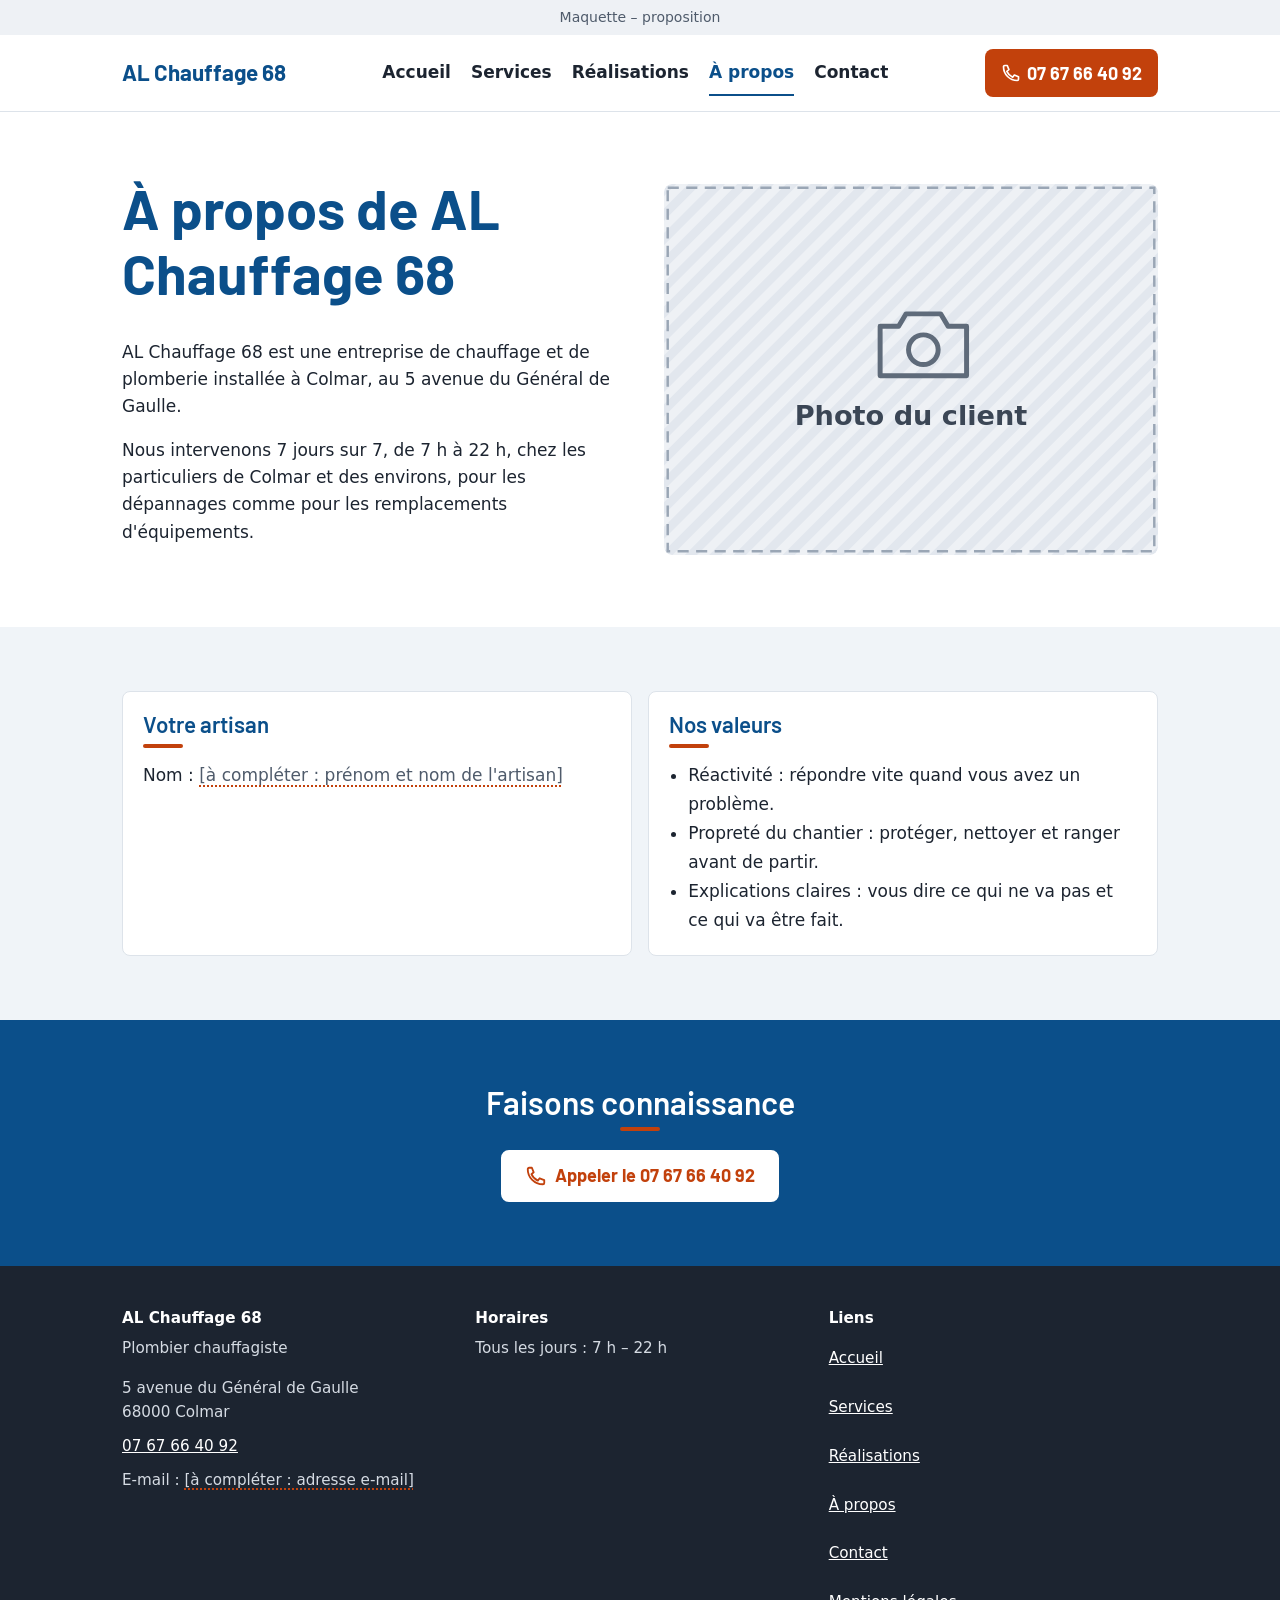
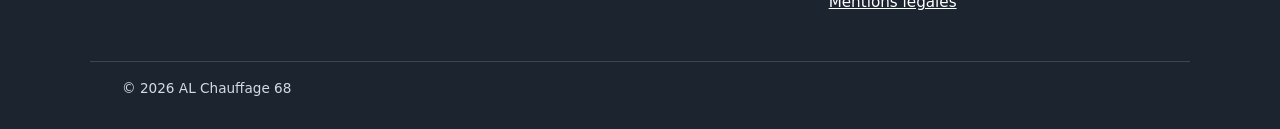
==== commit 9f4fb57a: "7 finitions et correctif des boutons au survol Co-Authored-By: Claude Opus 5.5 <noreply@anthropic.co" ====
--- a/a-propos.html
+++ b/a-propos.html
@@ -48,7 +48,7 @@
   <!-- ?v=... : empreinte du fichier calculée par generer.py. Elle change dès que
        le fichier change, ce qui oblige le navigateur à recharger la nouvelle
        version au lieu de garder l'ancienne en mémoire (cache). -->
-  <link rel="stylesheet" href="assets/css/style.css?v=822691dc">
+  <link rel="stylesheet" href="assets/css/style.css?v=7aac6dd0">
 
   <!-- Les couleurs du client : elles remplacent celles par défaut de style.css -->
   <style>
@@ -67,7 +67,7 @@
        pour que le menu mobile soit replié dès l'affichage, sans clignotement -->
   <script>document.documentElement.classList.add('js');</script>
   <!-- defer : le script s'exécute une fois la page lue, sans la ralentir -->
-  <script src="assets/js/main.js?v=403854ac" defer></script>
+  <script src="assets/js/main.js?v=68a49f0f" defer></script>
 </head>
 <body>
   <!-- Lien d'évitement : permet aux utilisateurs de clavier ou de lecteur
@@ -161,7 +161,11 @@
       <div>
         <p class="pied__titre">Liens</p>
         <ul class="pied__liens">
-          <li><a href="contact.html">Contact</a></li>
+          <li><a href="index.html">Accueil</a></li>
+<li><a href="services.html">Services</a></li>
+<li><a href="realisations.html">Réalisations</a></li>
+<li><a href="a-propos.html">À propos</a></li>
+<li><a href="contact.html">Contact</a></li>
           
           <li><a href="mentions-legales.html">Mentions légales</a></li>
         </ul>
--- a/assets/css/style.css
+++ b/assets/css/style.css
@@ -36,7 +36,10 @@
 
   /* Teinte plus foncée calculée automatiquement (survol des boutons) */
   --couleur-principale-fonce: color-mix(in srgb, var(--couleur-principale) 80%, black);
-  --couleur-action-fonce: color-mix(in srgb, var(--couleur-action) 80%, black);
+  /* Replis sans color-mix (Safari avant 16.2) : sinon le fond des boutons disparaît au survol.
+     Les vraies teintes sont juste après ce bloc, dans @supports. */
+  --couleur-action-fonce: var(--couleur-action);
+  --couleur-action-teinte: #fff;
   /* Fond très clair teinté de la couleur du client */
   --couleur-fond-teinte: color-mix(in srgb, var(--couleur-principale) 6%, white);
 
@@ -53,6 +56,12 @@
   --largeur-max: 1100px;
   --espace: 1.25rem;               /* marge sur les côtés en mobile */
   --hauteur-barre-action: 64px;
+}
+@supports (color: color-mix(in srgb, red, white)) {
+  :root {
+    --couleur-action-fonce: color-mix(in srgb, var(--couleur-action) 80%, black);
+    --couleur-action-teinte: color-mix(in srgb, var(--couleur-action) 6%, white);
+  }
 }
 
 
@@ -256,8 +265,18 @@
   border-color: var(--couleur-action-fonce);
   color: #fff;
 }
-/* Sur fond bleu, l'orange se détache mal (1,6:1) : bordure blanche */
-.section--appel .bouton--action { border-color: #fff; }
+/* Dans un bandeau bleu, l'orange se détache mal (1,6:1) : bouton blanc, texte orange
+   (5,18:1 ; au survol, fond teinté : 4,76:1) */
+.section--appel .bouton--action {
+  background: #fff;
+  border-color: #fff;
+  color: var(--couleur-action);
+}
+.section--appel .bouton--action:hover {
+  background: var(--couleur-action-teinte);
+  border-color: var(--couleur-action-teinte);
+  color: var(--couleur-action);
+}
 .bouton--secondaire {
   background: #fff;
   color: var(--couleur-principale);
@@ -564,7 +583,12 @@
   text-decoration: none;
 }
 a.note-google:hover { border-color: var(--couleur-principale); color: var(--texte); }
-.note-google__etoiles { color: var(--couleur-accent); letter-spacing: 0.05em; white-space: nowrap; }
+.note-google__etoiles {
+  color: var(--couleur-accent);
+  font-size: 1.25rem;              /* même taille que "5,0" : 14 px de haut tous les deux */
+  line-height: 1;
+  white-space: nowrap;
+}
 .note-google strong { font-size: 1.25rem; }
 a.note-google .note-google__avis { color: var(--couleur-principale); text-decoration: underline; }
 
@@ -604,6 +628,15 @@
   align-items: flex-start;
   gap: 0.85rem;
   padding: 0.8rem;
+  padding-right: 2.1rem;           /* la place du chevron */
+}
+.carte-service__chevron {
+  position: absolute;
+  top: 50%;
+  right: 0.6rem;
+  margin-top: -10px;               /* moitié de sa hauteur : transform reste libre pour le décalage */
+  color: var(--couleur-principale);
+  pointer-events: none;            /* le clic traverse jusqu'au lien de la carte */
 }
 .carte-service--lien .carte-service__icone {
   display: grid;
@@ -656,6 +689,7 @@
 .tuiles {
   display: grid;
   grid-template-columns: repeat(2, minmax(0, 1fr));
+  grid-auto-rows: 1fr;             /* toutes les tuiles à la même hauteur */
   gap: 0.6rem;
   margin: 1rem 0 0;
   padding: 0;
@@ -681,7 +715,15 @@
   color: var(--couleur-principale);
 }
 .tuile__valeur .a-completer { font-size: 0.9rem; }
-.tuile__etoile { color: var(--couleur-accent); }
+/* Repère seul : centré dans une ligne aussi haute qu'une grosse valeur (1,2 em).
+   Police système : Barlow n'est chargée qu'en 600 et 700, le gris paraîtrait gras. */
+.tuile__valeur--repere {
+  display: flex;
+  align-items: center;
+  justify-content: center;
+  min-height: 1.2em;
+  font-family: system-ui, -apple-system, "Segoe UI", Roboto, "Helvetica Neue", Arial, sans-serif;
+}
 .tuile__libelle {
   margin: 0;
   font-size: 0.9rem;
@@ -721,8 +763,10 @@
     overscroll-behavior-x: contain;
     scroll-snap-type: x mandatory;
     scroll-padding-inline: var(--espace);
-    scrollbar-width: thin;
-  }
+    /* Barre de défilement cachée, le défilement marche toujours */
+    scrollbar-width: none;
+  }
+  .avis::-webkit-scrollbar { display: none; }
   .avis > li {
     flex: 0 0 85%;
     min-width: 0;
@@ -748,10 +792,10 @@
   font: 700 1.6rem/1 var(--police-titres);
   cursor: pointer;
 }
-/* aria-disabled plutôt que disabled : le bouton garde le focus clavier */
-.carrousel__fleche[aria-disabled="true"] {
-  border-color: var(--texte-doux);
-  border-style: dashed;
+/* Premier ou dernier avis : flèche désactivée (main.js déplace le focus clavier sur l'autre) */
+.carrousel__fleche:disabled {
+  border-color: var(--bordure);
+  background: var(--bordure);
   color: var(--texte-doux);
   cursor: default;
 }
@@ -1075,7 +1119,11 @@
   padding: 0;
   list-style: none;
 }
-.pied__liens li { margin-bottom: 0.3rem; }
+.pied__liens li { margin-bottom: 0.3rem; break-inside: avoid; }
+/* Téléphone : 2 colonnes, qui se lisent de haut en bas puis à droite */
+@media (max-width: 639.98px) {
+  .pied__liens { columns: 2; column-gap: 0.75rem; }
+}
 .pied__copyright {
   margin-top: 2rem;
   padding-top: 1rem;
@@ -1220,7 +1268,7 @@
     grid-auto-flow: column;
     grid-auto-columns: minmax(0, 1fr);
   }
-  .carte-service--lien { flex-direction: column; padding: 1.25rem; }
+  .carte-service--lien { flex-direction: column; padding: 1.25rem; padding-right: 2.1rem; }
   .carrousel__commandes { display: none; }
   /* Avis : autant de colonnes que possible (au moins 240 px chacune),
      donc 4 avis = 4 colonnes sur une seule ligne */
@@ -1250,6 +1298,10 @@
   .bouton:active,
   .barre-action__bouton:active,
   .entete__tel:active { transform: translateY(1px); }
+
+  /* --- Chevron des cartes de services : glisse au focus clavier (et au survol, plus bas) --- */
+  .carte-service__chevron { transition: transform 0.2s ease-out; }
+  .carte-service--lien:has(:focus-visible) .carte-service__chevron { transform: translateX(3px); }
 
   /* --- Survol à la souris uniquement ("hover: hover" exclut les écrans tactiles) --- */
   @media (hover: hover) {
@@ -1264,24 +1316,27 @@
       box-shadow: 0 2px 6px rgb(0 0 0 / 0.08), 0 10px 24px rgb(0 0 0 / 0.08);
     }
 
+    .carte-service--lien:hover .carte-service__chevron { transform: translateX(3px); }
+
     /* Photos de la galerie qui zooment de 3 % dans leur cadre */
     .galerie .photo { transition: transform 0.4s ease-out; }
     .galerie li:hover .photo { transform: scale(1.03); }
   }
 
-  /* --- Étoiles de la note Google qui s'allument une par une --- */
+  /* --- Étoiles de la note Google : un éclat l'une après l'autre ---
+     Seule la taille bouge : elles sont jaunes dès le premier affichage. */
   .note-google__etoiles .etoile {
     display: inline-block;
-    animation: etoile-allumer 0.3s ease-out both;
+    animation: etoile-eclat 0.3s ease-in-out;
   }
   .note-google__etoiles .etoile:nth-child(2) { animation-delay: 0.1s; }
   .note-google__etoiles .etoile:nth-child(3) { animation-delay: 0.2s; }
   .note-google__etoiles .etoile:nth-child(4) { animation-delay: 0.3s; }
   .note-google__etoiles .etoile:nth-child(5) { animation-delay: 0.4s; }
 
-  @keyframes etoile-allumer {
-    from { color: var(--bordure); transform: scale(0.6); }
-    to   { color: var(--couleur-accent); transform: scale(1); }
+  @keyframes etoile-eclat {
+    0%, 100% { transform: scale(1); }
+    50%      { transform: scale(1.3); }
   }
 
   /* --- Téléphone qui "sonne" une seule fois, 2 s après l'ouverture --- */
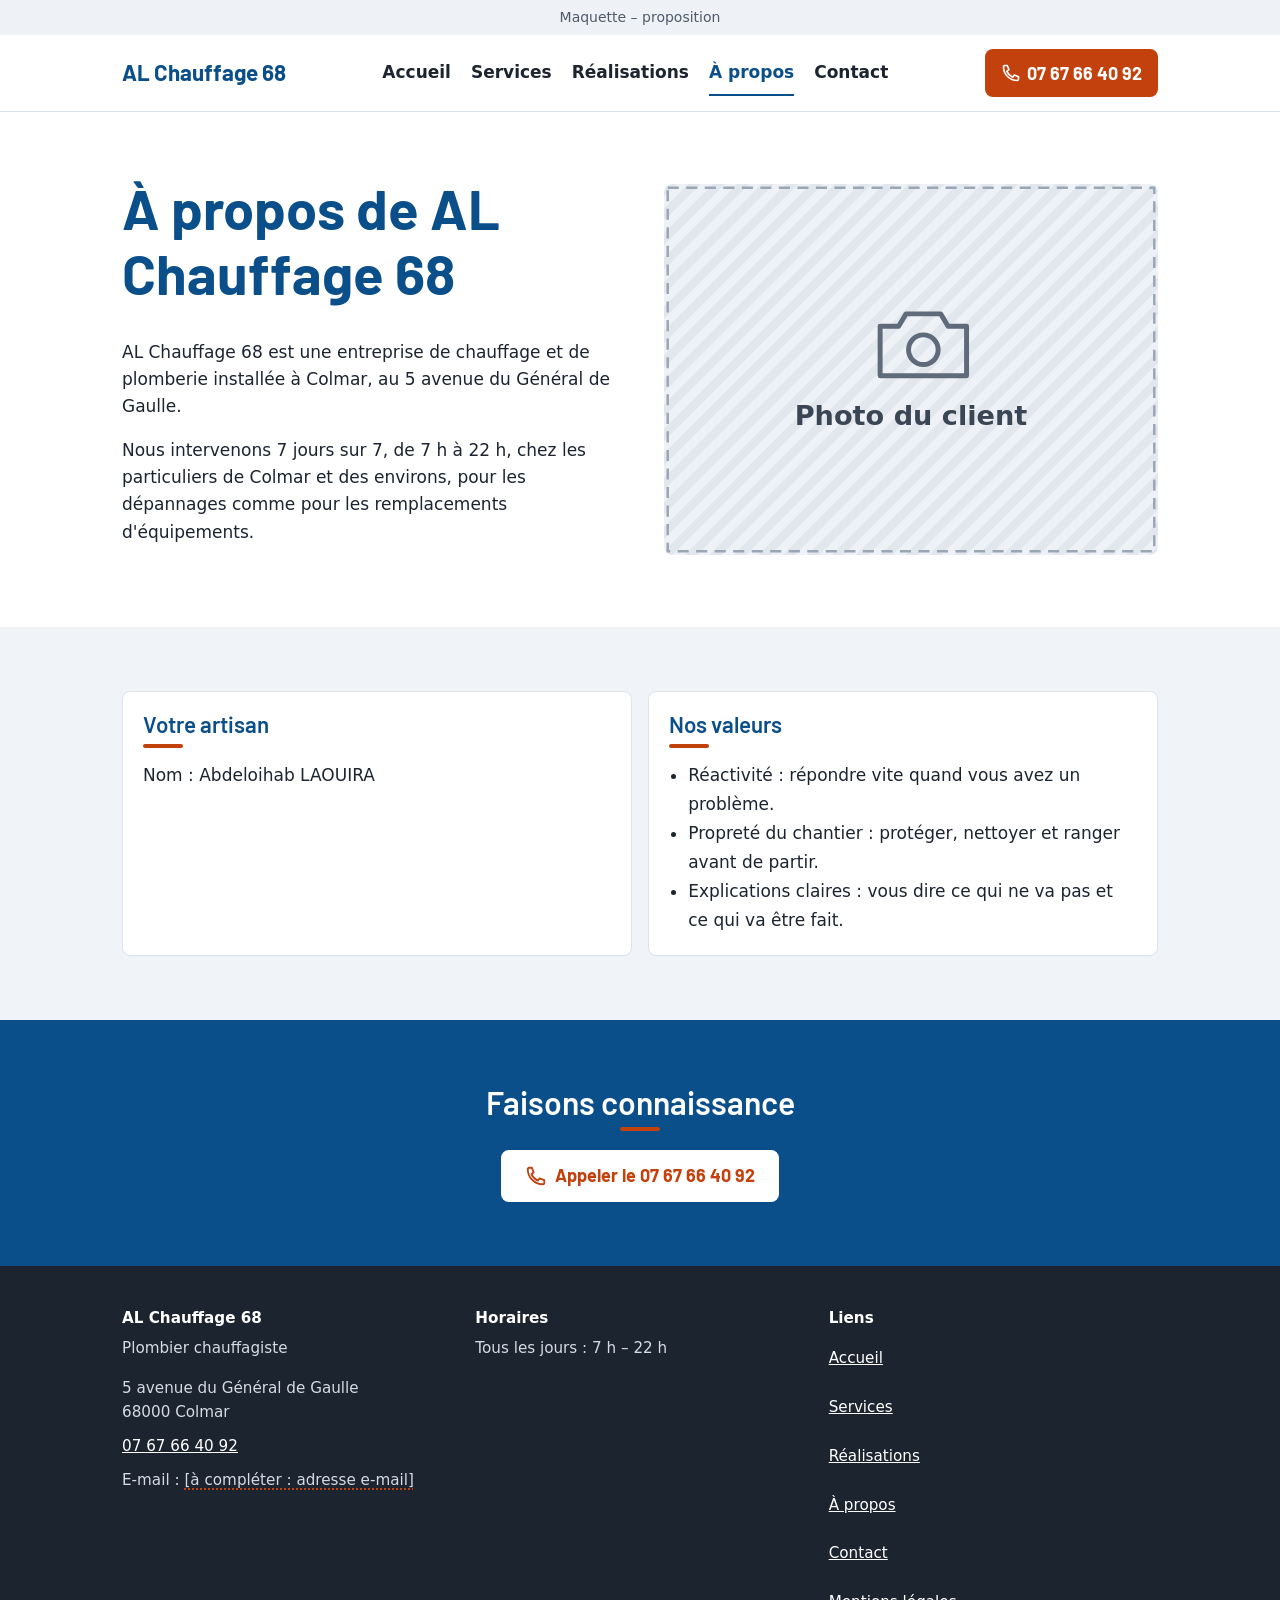
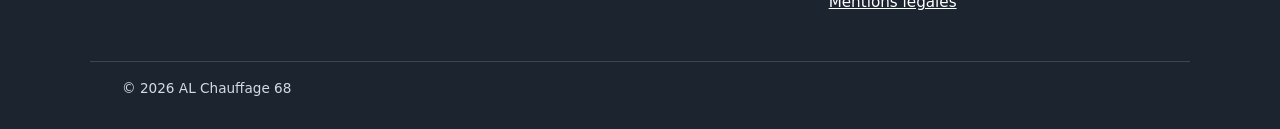
==== commit 7aa5eb00: "Nom de l'artisan : page À propos et mentions légales Co-Authored-By: Claude Opus 5.5 <noreply@anthro" ====
--- a/a-propos.html
+++ b/a-propos.html
@@ -48,7 +48,7 @@
   <!-- ?v=... : empreinte du fichier calculée par generer.py. Elle change dès que
        le fichier change, ce qui oblige le navigateur à recharger la nouvelle
        version au lieu de garder l'ancienne en mémoire (cache). -->
-  <link rel="stylesheet" href="assets/css/style.css?v=7aac6dd0">
+  <link rel="stylesheet" href="assets/css/style.css?v=8a58036d">
 
   <!-- Les couleurs du client : elles remplacent celles par défaut de style.css -->
   <style>
@@ -67,7 +67,7 @@
        pour que le menu mobile soit replié dès l'affichage, sans clignotement -->
   <script>document.documentElement.classList.add('js');</script>
   <!-- defer : le script s'exécute une fois la page lue, sans la ralentir -->
-  <script src="assets/js/main.js?v=68a49f0f" defer></script>
+  <script src="assets/js/main.js?v=74660fad" defer></script>
 </head>
 <body>
   <!-- Lien d'évitement : permet aux utilisateurs de clavier ou de lecteur
@@ -126,7 +126,7 @@
 
 <section class="section section--fond">
 <div class="conteneur a-propos__sections">
-<div class="carte-info"><h2>Votre artisan</h2><p>Nom : <span class="a-completer">[à compléter : prénom et nom de l&#x27;artisan]</span></p></div>
+<div class="carte-info"><h2>Votre artisan</h2><p>Nom : Abdeloihab LAOUIRA</p></div>
 <div class="carte-info"><h2>Nos valeurs</h2><ul><li>Réactivité : répondre vite quand vous avez un problème.</li><li>Propreté du chantier : protéger, nettoyer et ranger avant de partir.</li><li>Explications claires : vous dire ce qui ne va pas et ce qui va être fait.</li></ul></div>
 </div>
 </section>
--- a/assets/css/style.css
+++ b/assets/css/style.css
@@ -1010,6 +1010,12 @@
   font-size: 0.8rem;
   line-height: 1.5;
   color: var(--texte-doux);
+}
+/* Formulaire en test : dit clairement qui reçoit, avant qu'on le remplisse */
+.devis__test {
+  padding: 0.75rem 1rem;
+  border: 2px solid var(--couleur-action);
+  border-radius: var(--rayon);
 }
 /* Confirmation sans JS : Web3Forms renvoie sur contact.html#demande-envoyee */
 .devis__retour { display: none; }
